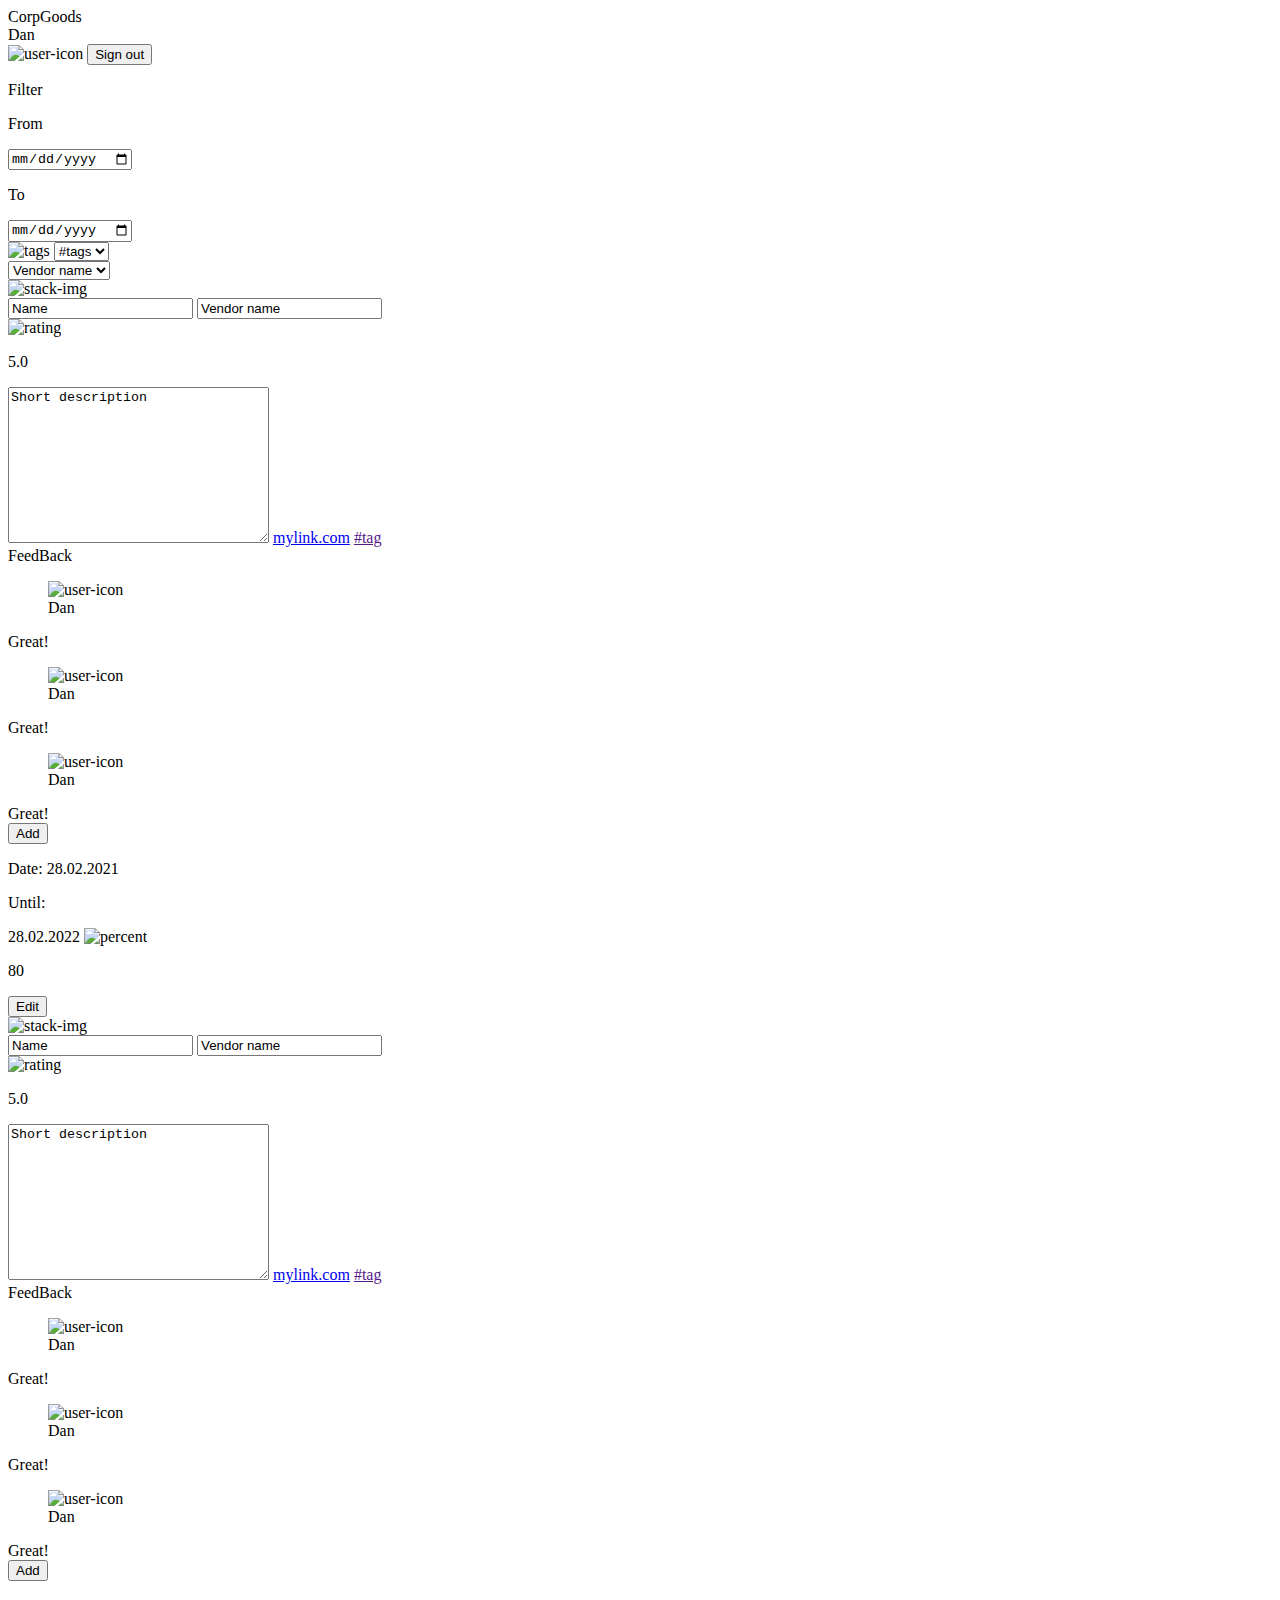
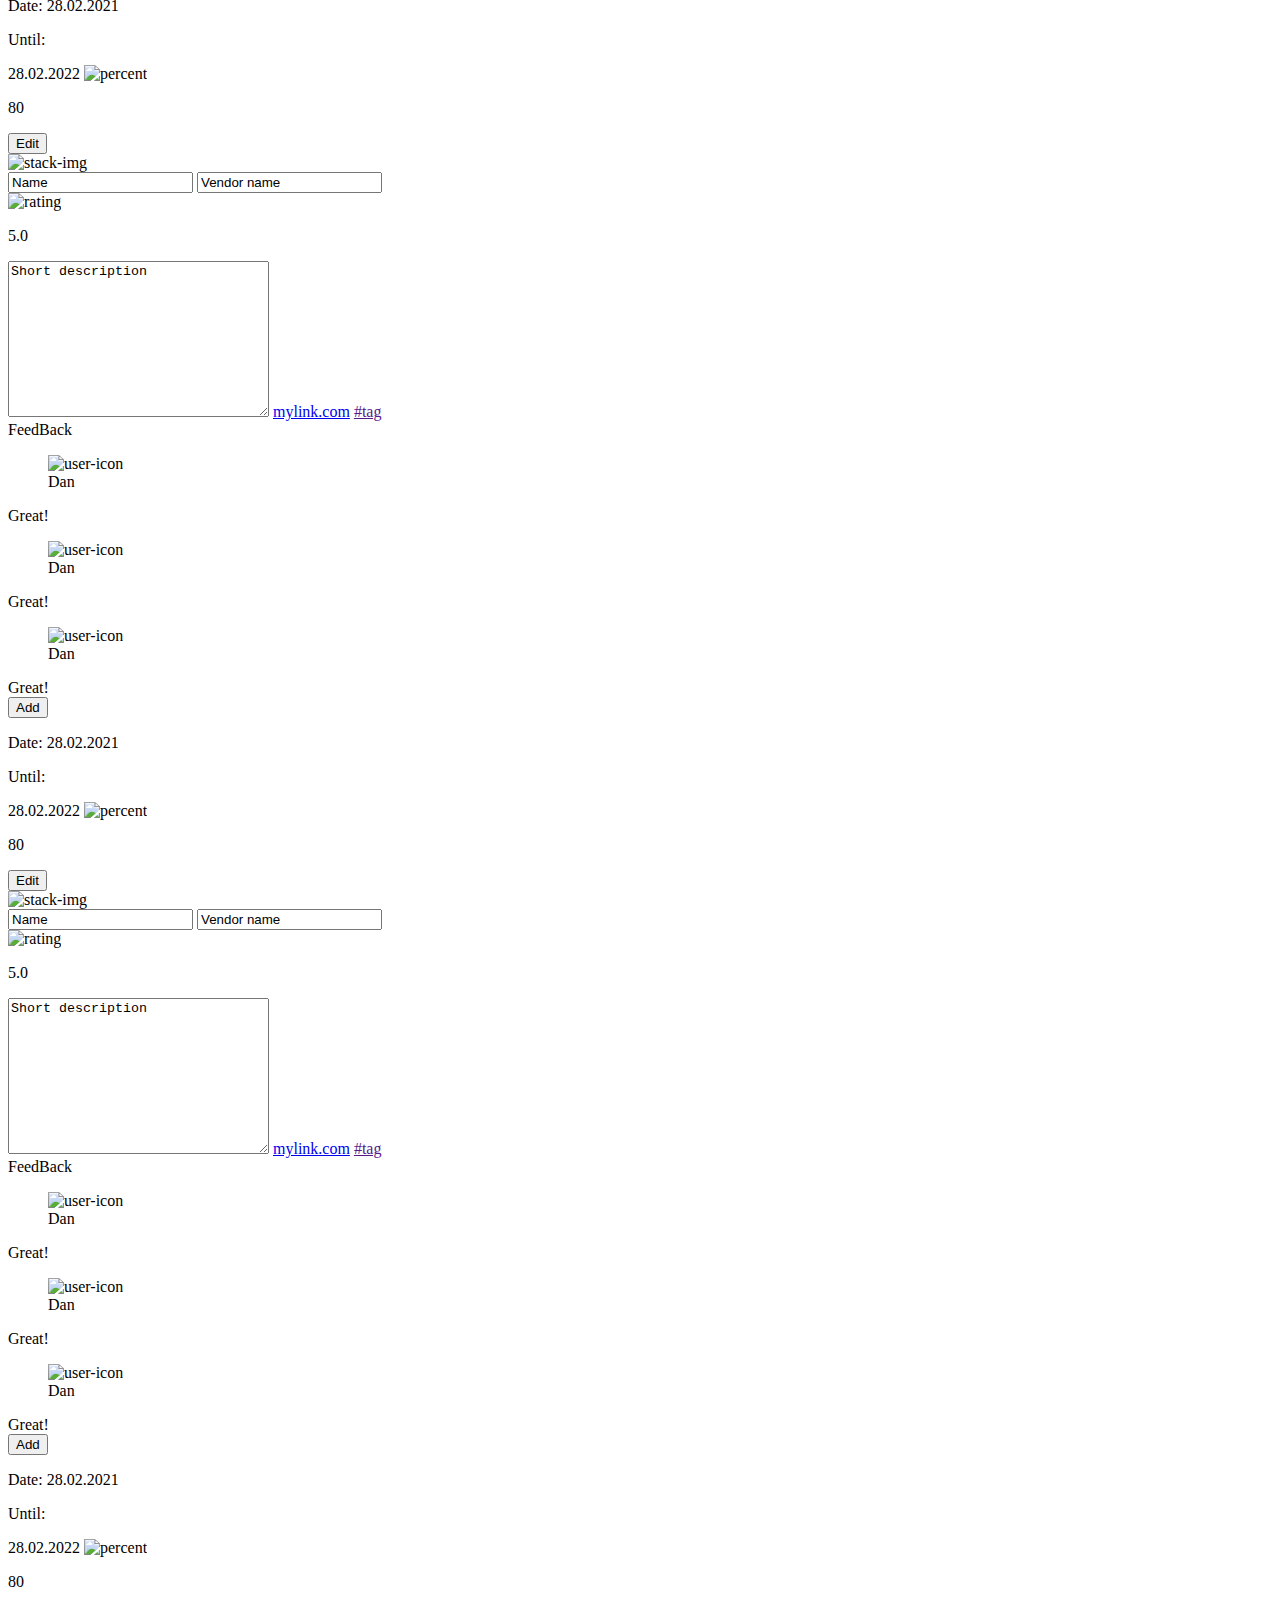
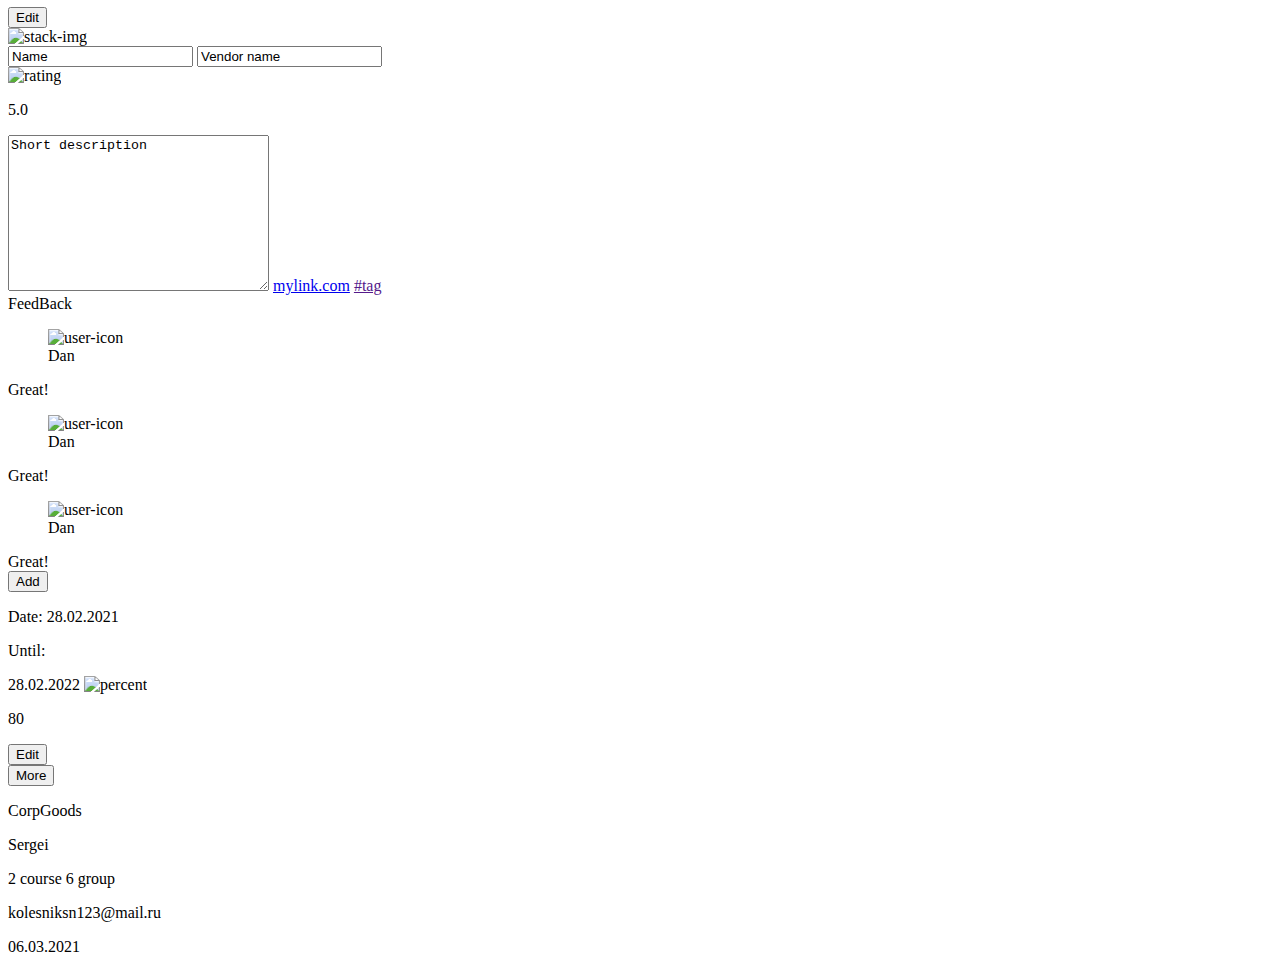
==== corpGoodsApp/src/main/webapp/index.html @ 2965ea2b "change index.jsp to index.html" ====
<!DOCTYPE html>
<html>
<head>
	<title></title>
	<link rel="stylesheet" href="./resources/css/styles.css">
	<script src="./resources/js/script.js"></script>
</head>
<body>
	<header>
		<div class = "site-name"><span>Corp</span>Goods</div>
		<div class="user-name">Dan</div>
		<img src="./resources/svges/userIcon.svg" alt="user-icon" class = "user-icon">
		<button class = "sign-button" type="button">Sign out</button>
	</header>
	<main>
		<div class = "filter">
			<p class="filter-name">Filter</p>
			<div class="filter-date">
				<div class="from-container">
					<p>From</p>
					<input type="date">
				</div>
				<div class = "to-container">
					<p>To</p>
					<input type="date">
				</div>
			</div>
			<div class="filter-tags">
				<img src="./resources/svges/tags.svg" alt="tags">
				<select name="tags">
					<option selected value="#tags"><a href="">#tags</a></option>
				</select>
			</div>
			<div class = "filter-vendor">
				<select name="vendors">
					<option selected value="vendor-name">Vendor name</option>
				</select>
			</div>
		</div>
		<section class = "tape">
			<div class="ad-class">
				<div class = "ad">
					<img src="./resources/svges/stackImg.svg" alt="stack-img" class="stack-img">
					<div class="description">
						<input type="text" clsass="name" value="Name" readonly>
						<input type="text" class="vendor-name" value = "Vendor name" readonly>
						<div class="overall-rating">
							<img src="./resources/svges/rating.svg" alt="rating">
							<p>5.0</p>
						</div>
						<textarea name="short-description" class="short-description" cols="30" rows="10" readonly>Short description</textarea>
						<a href="mylink.com">mylink.com</a>
						<a href="">#tag</a>
					</div>
					<div class = "feedback">
						<div class="header-feedback">FeedBack</div>
						<div class="main-feedback-field">
							<div class="comment">
								<figure>
									<img src="./resources/svges/userIcon.svg" alt="user-icon">
									<figcaption>Dan</figcaption>
								</figure>
								<div class = "comment-text">Great!</div>
							</div>
							<div class="comment">
								<figure>
									<img src="./resources/svges/userIcon.svg" alt="user-icon">
									<figcaption>Dan</figcaption>
								</figure>
								<div class = "comment-text">Great!</div>
							</div>
							<div class="comment">
								<figure>
									<img src="./resources/svges/userIcon.svg" alt="user-icon">
									<figcaption>Dan</figcaption>
								</figure>
								<div class = "comment-text">Great!</div>
							</div>
							<button class = "add-comment">Add</button>
						</div>
					</div>
				</div>
				<div class="ad-info">
					<p class = "date">Date: <time datetime="28.02.2021"> 28.02.2021</time></p>
					<div class="center-info">
						<p class = "until">Until: </p>
						<time datetime="28.02.2022"> 28.02.2022</time>
						<img src="./resources/svges/percent.svg" alt="percent">
						<p class="percent">80</p>
					</div>
					<button class="edit">Edit</button>
				</div>
			</div>
			<div class="ad-class">
				<div class = "ad">
					<img src="./resources/svges/stackImg.svg" alt="stack-img" class="stack-img">
					<div class="description">
						<input type="text" clsass="name" value="Name" readonly>
						<input type="text" class="vendor-name" value = "Vendor name" readonly>
						<div class="overall-rating">
							<img src="./resources/svges/rating.svg" alt="rating">
							<p>5.0</p>
						</div>
						<textarea name="short-description" class="short-description" cols="30" rows="10" readonly>Short description</textarea>
						<a href="mylink.com">mylink.com</a>
						<a href="">#tag</a>
					</div>
					<div class = "feedback">
						<div class="header-feedback">FeedBack</div>
						<div class="main-feedback-field">
							<div class="comment">
								<figure>
									<img src="./resources/svges/userIcon.svg" alt="user-icon">
									<figcaption>Dan</figcaption>
								</figure>
								<div class = "comment-text">Great!</div>
							</div>
							<div class="comment">
								<figure>
									<img src="./resources/svges/userIcon.svg" alt="user-icon">
									<figcaption>Dan</figcaption>
								</figure>
								<div class = "comment-text">Great!</div>
							</div>
							<div class="comment">
								<figure>
									<img src="./resources/svges/userIcon.svg" alt="user-icon">
									<figcaption>Dan</figcaption>
								</figure>
								<div class = "comment-text">Great!</div>
							</div>
							<button class = "add-comment">Add</button>
						</div>
					</div>
				</div>
				<div class="ad-info">
					<p class = "date">Date: <time datetime="28.02.2021"> 28.02.2021</time></p>
					<div class="center-info">
						<p class = "until">Until: </p>
						<time datetime="28.02.2022"> 28.02.2022</time>
						<img src="./resources/svges/percent.svg" alt="percent">
						<p class="percent">80</p>
					</div>
					<button class="edit">Edit</button>
				</div>
			</div>
			<div class="ad-class">
				<div class = "ad">
					<img src="./resources/svges/stackImg.svg" alt="stack-img" class="stack-img">
					<div class="description">
						<input type="text" clsass="name" value="Name" readonly>
						<input type="text" class="vendor-name" value = "Vendor name" readonly>
						<div class="overall-rating">
							<img src="./resources/svges/rating.svg" alt="rating">
							<p>5.0</p>
						</div>
						<textarea name="short-description" class="short-description" cols="30" rows="10" readonly>Short description</textarea>
						<a href="mylink.com">mylink.com</a>
						<a href="">#tag</a>
					</div>
					<div class = "feedback">
						<div class="header-feedback">FeedBack</div>
						<div class="main-feedback-field">
							<div class="comment">
								<figure>
									<img src="./resources/svges/userIcon.svg" alt="user-icon">
									<figcaption>Dan</figcaption>
								</figure>
								<div class = "comment-text">Great!</div>
							</div>
							<div class="comment">
								<figure>
									<img src="./resources/svges/userIcon.svg" alt="user-icon">
									<figcaption>Dan</figcaption>
								</figure>
								<div class = "comment-text">Great!</div>
							</div>
							<div class="comment">
								<figure>
									<img src="./resources/svges/userIcon.svg" alt="user-icon">
									<figcaption>Dan</figcaption>
								</figure>
								<div class = "comment-text">Great!</div>
							</div>
							<button class = "add-comment">Add</button>
						</div>
					</div>
				</div>
				<div class="ad-info">
					<p class = "date">Date: <time datetime="28.02.2021"> 28.02.2021</time></p>
					<div class="center-info">
						<p class = "until">Until: </p>
						<time datetime="28.02.2022"> 28.02.2022</time>
						<img src="./resources/svges/percent.svg" alt="percent">
						<p class="percent">80</p>
					</div>
					<button class="edit">Edit</button>
				</div>
			</div>
			<div class="ad-class">
				<div class = "ad">
					<img src="./resources/svges/stackImg.svg" alt="stack-img" class="stack-img">
					<div class="description">
						<input type="text" clsass="name" value="Name" readonly>
						<input type="text" class="vendor-name" value = "Vendor name" readonly>
						<div class="overall-rating">
							<img src="./resources/svges/rating.svg" alt="rating">
							<p>5.0</p>
						</div>
						<textarea name="short-description" class="short-description" cols="30" rows="10" readonly>Short description</textarea>
						<a href="mylink.com">mylink.com</a>
						<a href="">#tag</a>
					</div>
					<div class = "feedback">
						<div class="header-feedback">FeedBack</div>
						<div class="main-feedback-field">
							<div class="comment">
								<figure>
									<img src="./resources/svges/userIcon.svg" alt="user-icon">
									<figcaption>Dan</figcaption>
								</figure>
								<div class = "comment-text">Great!</div>
							</div>
							<div class="comment">
								<figure>
									<img src="./resources/svges/userIcon.svg" alt="user-icon">
									<figcaption>Dan</figcaption>
								</figure>
								<div class = "comment-text">Great!</div>
							</div>
							<div class="comment">
								<figure>
									<img src="./resources/svges/userIcon.svg" alt="user-icon">
									<figcaption>Dan</figcaption>
								</figure>
								<div class = "comment-text">Great!</div>
							</div>
							<button class = "add-comment">Add</button>
						</div>
					</div>
				</div>
				<div class="ad-info">
					<p class = "date">Date: <time datetime="28.02.2021"> 28.02.2021</time></p>
					<div class="center-info">
						<p class = "until">Until: </p>
						<time datetime="28.02.2022"> 28.02.2022</time>
						<img src="./resources/svges/percent.svg" alt="percent">
						<p class="percent">80</p>
					</div>
					<button class="edit">Edit</button>
				</div>
			</div>
			<div class="ad-class">
				<div class = "ad">
					<img src="./resources/svges/stackImg.svg" alt="stack-img" class="stack-img">
					<div class="description">
						<input type="text" clsass="name" value="Name" readonly>
						<input type="text" class="vendor-name" value = "Vendor name" readonly>
						<div class="overall-rating">
							<img src="./resources/svges/rating.svg" alt="rating">
							<p>5.0</p>
						</div>
						<textarea name="short-description" class="short-description" cols="30" rows="10" readonly>Short description</textarea>
						<a href="mylink.com">mylink.com</a>
						<a href="">#tag</a>
					</div>
					<div class = "feedback">
						<div class="header-feedback">FeedBack</div>
						<div class="main-feedback-field">
							<div class="comment">
								<figure>
									<img src="./resources/svges/userIcon.svg" alt="user-icon">
									<figcaption>Dan</figcaption>
								</figure>
								<div class = "comment-text">Great!</div>
							</div>
							<div class="comment">
								<figure>
									<img src="./resources/svges/userIcon.svg" alt="user-icon">
									<figcaption>Dan</figcaption>
								</figure>
								<div class = "comment-text">Great!</div>
							</div>
							<div class="comment">
								<figure>
									<img src="./resources/svges/userIcon.svg" alt="user-icon">
									<figcaption>Dan</figcaption>
								</figure>
								<div class = "comment-text">Great!</div>
							</div>
							<button class = "add-comment">Add</button>
						</div>
					</div>
				</div>
				<div class="ad-info">
					<p class = "date">Date: <time datetime="28.02.2021"> 28.02.2021</time></p>
					<div class="center-info">
						<p class = "until">Until: </p>
						<time datetime="28.02.2022"> 28.02.2022</time>
						<img src="./resources/svges/percent.svg" alt="percent">
						<p class="percent">80</p>
					</div>
					<button class="edit">Edit</button>
				</div>
			</div>
			<button class = "more-button">More</button>
		</section>
	</main>
	<footer>
		<p>CorpGoods</p>
		<p>Sergei</p>
		<p>2 course  6 group</p>
		<p>kolesniksn123@mail.ru</p>
		<p><time datetime="06.03.2021"> 06.03.2021</time></p>
	</footer>
</body>
</html>
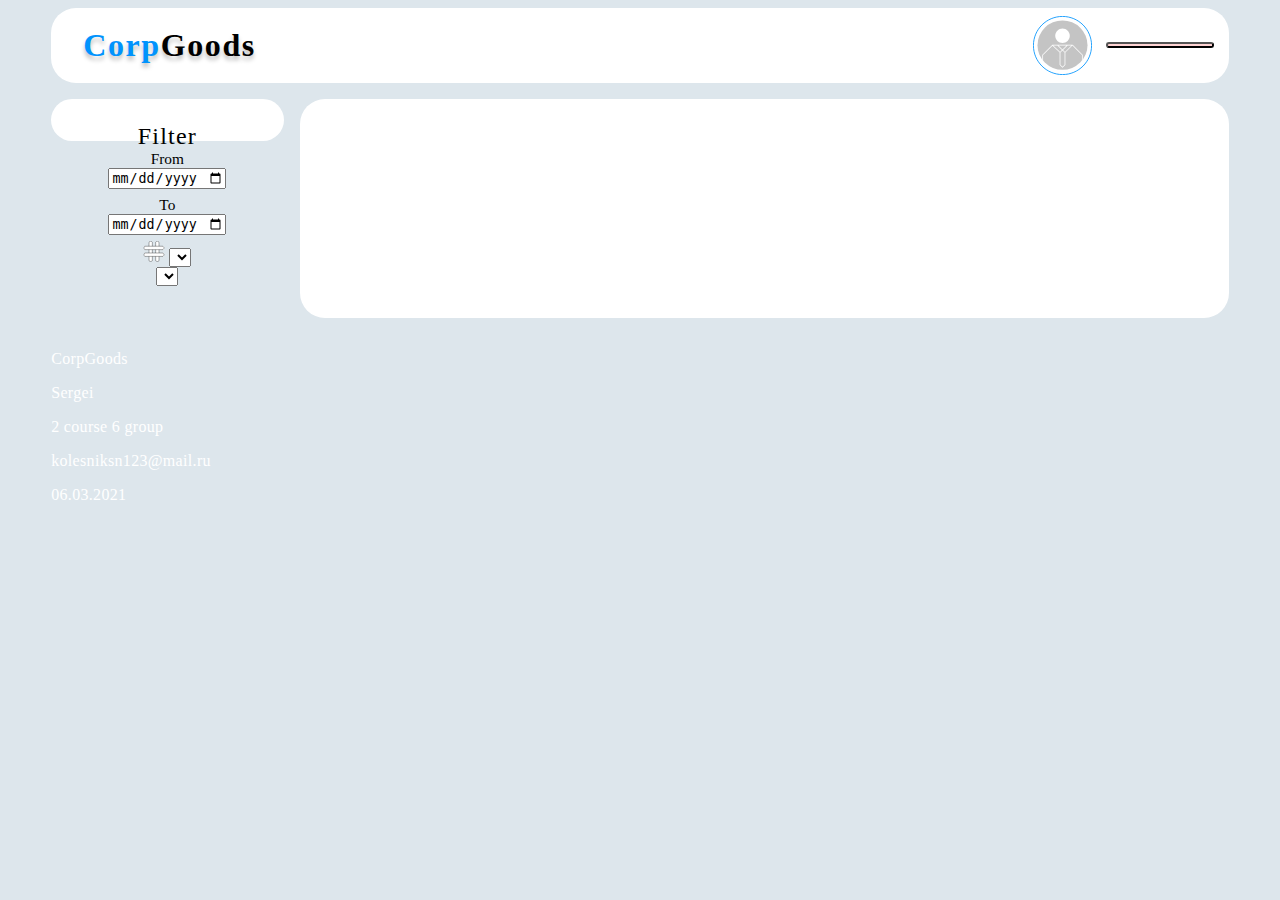
==== commit 164e9cd7: "del all ads from html and create template" ====
--- a/corpGoodsApp/src/main/webapp/index.html
+++ b/corpGoodsApp/src/main/webapp/index.html
@@ -3,14 +3,14 @@
 <head>
 	<title></title>
 	<link rel="stylesheet" href="./resources/css/styles.css">
-	<script src="./resources/js/script.js"></script>
+	<script charset="utf-8" src="./resources/js/script.js" defer></script>
 </head>
 <body>
 	<header>
 		<div class = "site-name"><span>Corp</span>Goods</div>
-		<div class="user-name">Dan</div>
+		<div class="user-name"></div>
 		<img src="./resources/svges/userIcon.svg" alt="user-icon" class = "user-icon">
-		<button class = "sign-button" type="button">Sign out</button>
+		<button class = "sign-button" type="button"></button>
 	</header>
 	<main>
 		<div class = "filter">
@@ -27,283 +27,60 @@
 			</div>
 			<div class="filter-tags">
 				<img src="./resources/svges/tags.svg" alt="tags">
-				<select name="tags">
-					<option selected value="#tags"><a href="">#tags</a></option>
+				<select name="tags" class="select-filter-tags">
 				</select>
 			</div>
 			<div class = "filter-vendor">
-				<select name="vendors">
-					<option selected value="vendor-name">Vendor name</option>
+				<select name="vendors" class="select-filter-vendor">
 				</select>
 			</div>
 		</div>
 		<section class = "tape">
+			<template class = "ad-template">
 			<div class="ad-class">
 				<div class = "ad">
-					<img src="./resources/svges/stackImg.svg" alt="stack-img" class="stack-img">
+					<img src="" alt="ad-img" class="ad-img">
 					<div class="description">
-						<input type="text" clsass="name" value="Name" readonly>
-						<input type="text" class="vendor-name" value = "Vendor name" readonly>
+						<input type="text" class="name"  readonly>
+						<input type="text" class="vendor-name" readonly>
 						<div class="overall-rating">
 							<img src="./resources/svges/rating.svg" alt="rating">
-							<p>5.0</p>
+							<p class = "rating-number"></p>
 						</div>
-						<textarea name="short-description" class="short-description" cols="30" rows="10" readonly>Short description</textarea>
-						<a href="mylink.com">mylink.com</a>
-						<a href="">#tag</a>
+						<textarea name="short-description" class="short-description" cols="30" rows="10" readonly></textarea>
+						<a class = "link" href=""></a>
+						<div class = "hashtags">
+
+						</div>
 					</div>
 					<div class = "feedback">
 						<div class="header-feedback">FeedBack</div>
 						<div class="main-feedback-field">
+							<template class="comment-template">
 							<div class="comment">
 								<figure>
 									<img src="./resources/svges/userIcon.svg" alt="user-icon">
 									<figcaption>Dan</figcaption>
 								</figure>
-								<div class = "comment-text">Great!</div>
+								<div class = "comment-text"></div>
 							</div>
-							<div class="comment">
-								<figure>
-									<img src="./resources/svges/userIcon.svg" alt="user-icon">
-									<figcaption>Dan</figcaption>
-								</figure>
-								<div class = "comment-text">Great!</div>
-							</div>
-							<div class="comment">
-								<figure>
-									<img src="./resources/svges/userIcon.svg" alt="user-icon">
-									<figcaption>Dan</figcaption>
-								</figure>
-								<div class = "comment-text">Great!</div>
-							</div>
-							<button class = "add-comment">Add</button>
+							</template>
 						</div>
+						<button class = "add-comment">Add</button>
 					</div>
 				</div>
 				<div class="ad-info">
-					<p class = "date">Date: <time datetime="28.02.2021"> 28.02.2021</time></p>
+					<p class = "date">Date: <time class="time" datetime=""></time></p>
 					<div class="center-info">
-						<p class = "until">Until: </p>
-						<time datetime="28.02.2022"> 28.02.2022</time>
+						<p class = "until"></p>
+						<time datetime=""></time>
 						<img src="./resources/svges/percent.svg" alt="percent">
-						<p class="percent">80</p>
+						<p class="percent"></p>
 					</div>
 					<button class="edit">Edit</button>
 				</div>
 			</div>
-			<div class="ad-class">
-				<div class = "ad">
-					<img src="./resources/svges/stackImg.svg" alt="stack-img" class="stack-img">
-					<div class="description">
-						<input type="text" clsass="name" value="Name" readonly>
-						<input type="text" class="vendor-name" value = "Vendor name" readonly>
-						<div class="overall-rating">
-							<img src="./resources/svges/rating.svg" alt="rating">
-							<p>5.0</p>
-						</div>
-						<textarea name="short-description" class="short-description" cols="30" rows="10" readonly>Short description</textarea>
-						<a href="mylink.com">mylink.com</a>
-						<a href="">#tag</a>
-					</div>
-					<div class = "feedback">
-						<div class="header-feedback">FeedBack</div>
-						<div class="main-feedback-field">
-							<div class="comment">
-								<figure>
-									<img src="./resources/svges/userIcon.svg" alt="user-icon">
-									<figcaption>Dan</figcaption>
-								</figure>
-								<div class = "comment-text">Great!</div>
-							</div>
-							<div class="comment">
-								<figure>
-									<img src="./resources/svges/userIcon.svg" alt="user-icon">
-									<figcaption>Dan</figcaption>
-								</figure>
-								<div class = "comment-text">Great!</div>
-							</div>
-							<div class="comment">
-								<figure>
-									<img src="./resources/svges/userIcon.svg" alt="user-icon">
-									<figcaption>Dan</figcaption>
-								</figure>
-								<div class = "comment-text">Great!</div>
-							</div>
-							<button class = "add-comment">Add</button>
-						</div>
-					</div>
-				</div>
-				<div class="ad-info">
-					<p class = "date">Date: <time datetime="28.02.2021"> 28.02.2021</time></p>
-					<div class="center-info">
-						<p class = "until">Until: </p>
-						<time datetime="28.02.2022"> 28.02.2022</time>
-						<img src="./resources/svges/percent.svg" alt="percent">
-						<p class="percent">80</p>
-					</div>
-					<button class="edit">Edit</button>
-				</div>
-			</div>
-			<div class="ad-class">
-				<div class = "ad">
-					<img src="./resources/svges/stackImg.svg" alt="stack-img" class="stack-img">
-					<div class="description">
-						<input type="text" clsass="name" value="Name" readonly>
-						<input type="text" class="vendor-name" value = "Vendor name" readonly>
-						<div class="overall-rating">
-							<img src="./resources/svges/rating.svg" alt="rating">
-							<p>5.0</p>
-						</div>
-						<textarea name="short-description" class="short-description" cols="30" rows="10" readonly>Short description</textarea>
-						<a href="mylink.com">mylink.com</a>
-						<a href="">#tag</a>
-					</div>
-					<div class = "feedback">
-						<div class="header-feedback">FeedBack</div>
-						<div class="main-feedback-field">
-							<div class="comment">
-								<figure>
-									<img src="./resources/svges/userIcon.svg" alt="user-icon">
-									<figcaption>Dan</figcaption>
-								</figure>
-								<div class = "comment-text">Great!</div>
-							</div>
-							<div class="comment">
-								<figure>
-									<img src="./resources/svges/userIcon.svg" alt="user-icon">
-									<figcaption>Dan</figcaption>
-								</figure>
-								<div class = "comment-text">Great!</div>
-							</div>
-							<div class="comment">
-								<figure>
-									<img src="./resources/svges/userIcon.svg" alt="user-icon">
-									<figcaption>Dan</figcaption>
-								</figure>
-								<div class = "comment-text">Great!</div>
-							</div>
-							<button class = "add-comment">Add</button>
-						</div>
-					</div>
-				</div>
-				<div class="ad-info">
-					<p class = "date">Date: <time datetime="28.02.2021"> 28.02.2021</time></p>
-					<div class="center-info">
-						<p class = "until">Until: </p>
-						<time datetime="28.02.2022"> 28.02.2022</time>
-						<img src="./resources/svges/percent.svg" alt="percent">
-						<p class="percent">80</p>
-					</div>
-					<button class="edit">Edit</button>
-				</div>
-			</div>
-			<div class="ad-class">
-				<div class = "ad">
-					<img src="./resources/svges/stackImg.svg" alt="stack-img" class="stack-img">
-					<div class="description">
-						<input type="text" clsass="name" value="Name" readonly>
-						<input type="text" class="vendor-name" value = "Vendor name" readonly>
-						<div class="overall-rating">
-							<img src="./resources/svges/rating.svg" alt="rating">
-							<p>5.0</p>
-						</div>
-						<textarea name="short-description" class="short-description" cols="30" rows="10" readonly>Short description</textarea>
-						<a href="mylink.com">mylink.com</a>
-						<a href="">#tag</a>
-					</div>
-					<div class = "feedback">
-						<div class="header-feedback">FeedBack</div>
-						<div class="main-feedback-field">
-							<div class="comment">
-								<figure>
-									<img src="./resources/svges/userIcon.svg" alt="user-icon">
-									<figcaption>Dan</figcaption>
-								</figure>
-								<div class = "comment-text">Great!</div>
-							</div>
-							<div class="comment">
-								<figure>
-									<img src="./resources/svges/userIcon.svg" alt="user-icon">
-									<figcaption>Dan</figcaption>
-								</figure>
-								<div class = "comment-text">Great!</div>
-							</div>
-							<div class="comment">
-								<figure>
-									<img src="./resources/svges/userIcon.svg" alt="user-icon">
-									<figcaption>Dan</figcaption>
-								</figure>
-								<div class = "comment-text">Great!</div>
-							</div>
-							<button class = "add-comment">Add</button>
-						</div>
-					</div>
-				</div>
-				<div class="ad-info">
-					<p class = "date">Date: <time datetime="28.02.2021"> 28.02.2021</time></p>
-					<div class="center-info">
-						<p class = "until">Until: </p>
-						<time datetime="28.02.2022"> 28.02.2022</time>
-						<img src="./resources/svges/percent.svg" alt="percent">
-						<p class="percent">80</p>
-					</div>
-					<button class="edit">Edit</button>
-				</div>
-			</div>
-			<div class="ad-class">
-				<div class = "ad">
-					<img src="./resources/svges/stackImg.svg" alt="stack-img" class="stack-img">
-					<div class="description">
-						<input type="text" clsass="name" value="Name" readonly>
-						<input type="text" class="vendor-name" value = "Vendor name" readonly>
-						<div class="overall-rating">
-							<img src="./resources/svges/rating.svg" alt="rating">
-							<p>5.0</p>
-						</div>
-						<textarea name="short-description" class="short-description" cols="30" rows="10" readonly>Short description</textarea>
-						<a href="mylink.com">mylink.com</a>
-						<a href="">#tag</a>
-					</div>
-					<div class = "feedback">
-						<div class="header-feedback">FeedBack</div>
-						<div class="main-feedback-field">
-							<div class="comment">
-								<figure>
-									<img src="./resources/svges/userIcon.svg" alt="user-icon">
-									<figcaption>Dan</figcaption>
-								</figure>
-								<div class = "comment-text">Great!</div>
-							</div>
-							<div class="comment">
-								<figure>
-									<img src="./resources/svges/userIcon.svg" alt="user-icon">
-									<figcaption>Dan</figcaption>
-								</figure>
-								<div class = "comment-text">Great!</div>
-							</div>
-							<div class="comment">
-								<figure>
-									<img src="./resources/svges/userIcon.svg" alt="user-icon">
-									<figcaption>Dan</figcaption>
-								</figure>
-								<div class = "comment-text">Great!</div>
-							</div>
-							<button class = "add-comment">Add</button>
-						</div>
-					</div>
-				</div>
-				<div class="ad-info">
-					<p class = "date">Date: <time datetime="28.02.2021"> 28.02.2021</time></p>
-					<div class="center-info">
-						<p class = "until">Until: </p>
-						<time datetime="28.02.2022"> 28.02.2022</time>
-						<img src="./resources/svges/percent.svg" alt="percent">
-						<p class="percent">80</p>
-					</div>
-					<button class="edit">Edit</button>
-				</div>
-			</div>
-			<button class = "more-button">More</button>
+		</template>
 		</section>
 	</main>
 	<footer>
--- a/corpGoodsApp/src/main/webapp/resources/css/styles.css
+++ b/corpGoodsApp/src/main/webapp/resources/css/styles.css
@@ -0,0 +1,350 @@
+/*
+Width 
+1440px
+Height 
+1024px
+*/
+
+@media screen and (max-width: 950px) {
+    main {
+        display: grid; 
+        row-gap: 1em;
+        border-radius: 25px;
+        box-sizing: border-box;
+        grid-template-rows: auto auto auto;
+    }
+    .ad {   
+        display: flex;
+        flex-direction: column;
+        flex-wrap: nowrap;
+        margin: 1em;
+        margin-bottom: 0;
+        align-items: center;
+        justify-content: space-around;
+        background: #FFFAE0; 
+        border-radius: 5px;
+    }
+    .filter {   
+        height: 100%;
+        display: inline-flex;
+        flex-direction: column;
+        align-items: center;
+        justify-content: space-between;
+        background-color: #ffffff;
+        border-radius: 25px;
+    }
+    .feedback {
+        margin-bottom: 1em;
+    }
+    .description {
+        margin-bottom: 1em;
+    }
+}
+body {
+    background: #DDE6EC; 
+    display: grid;
+    row-gap: 1em;
+    margin-left: 4%;
+    margin-right: 4%;
+    grid-template-rows: auto auto auto;
+    font-family: Yu Gothic;
+}
+header {
+    width: 100%;
+    display: flex;
+    flex-direction: row;
+    justify-content: flex-start;
+    align-items: center;
+    background-color: #ffffff;
+    border-radius: 25px;
+}
+.user-name {
+    width: fit-content;
+}
+header span {
+    font-style: normal;
+    font-weight: bold;
+    letter-spacing: 0.05em;
+    color: #0093FD;
+    text-shadow: 0px 4.01514px 4.01514px rgba(0, 0, 0, 0.25);
+}
+header .sign-button {
+    font-family: Yu Gothic;
+    font-weight: bold;
+    font-size: 0.9em;
+    letter-spacing: 0.265em;
+    width: 7.5em;
+    margin-right: 1em;
+    margin-left: 1em;
+    background: #FFD3D3;
+    border-radius: 8px;
+}
+.user-icon {
+    width: 5%;
+    margin-top: 0.5em;
+    margin-bottom: 0.5em;
+    margin-left: 1em;
+}
+
+header .site-name {
+    margin-left: 1em;
+    
+    flex: 1;
+    font-style: normal;
+    font-weight: bold;
+    font-size: 2em;
+    letter-spacing: 0.05em;
+    text-shadow: 0px 4.01514px 4.01514px rgba(0, 0, 0, 0.25);
+}
+@media screen and (min-width: 950px) {
+    main {
+        display: grid;
+        grid-template-columns: 1fr 4fr; 
+        column-gap: 1em;
+        border-radius: 25px;
+        box-sizing: border-box;
+    }
+        .ad {   
+        display: flex;
+        flex-direction: row;
+        flex-wrap: wrap;
+        margin: 1em;
+        margin-bottom: 0;
+        align-items: center;
+        justify-content: space-around;
+        background: #FFFAE0; 
+        border-radius: 5px;
+    }
+        .filter {   
+        height: 19%;
+        display: inline-flex;
+        flex-direction: column;
+        align-items: center;
+        justify-content: space-between;
+        background-color: #ffffff;
+        border-radius: 25px;
+    }
+}
+.tape {
+    display: flex;
+    flex-direction: column;
+    align-items: center;
+    flex-wrap: wrap;
+    border-radius: 25px;
+}
+.ad-info {
+    display: flex;
+    flex-direction: row;
+    justify-content: space-between;
+    margin-left: 1em;
+    margin-right: 1em;
+    margin-top: 0.3em;
+    border: 3px solid #FFFAE0;
+}
+.ad-class {
+    width: 100%;
+}
+.until {
+    justify-self: center;
+}
+.edit {
+    text-align: center;
+    margin-right: 1em;
+    background: #BECCFF;
+    width: 5em;
+    border-radius: 44.2424px;
+    margin-top: 1em;
+    margin-bottom: 1em;
+    font-family: Yu Gothic;
+    font-style: normal;
+    font-weight: bold;
+    font-size: 0.8em;
+    color: #FFFFFF;
+}
+.center-info {
+    width: 11em;
+    display: flex;
+    flex-direction: row;
+    flex-wrap: nowrap;
+    align-items: center;
+    justify-content: space-between;
+}
+
+.description {
+    margin-top: 1em;
+    margin-right: 1em;
+    width: 25%;
+    height: 100%;
+    display: flex;
+    flex-direction: column;
+    align-items: center;
+    
+}
+.description input {
+    margin-bottom: 1em;
+    width: 100%;
+    font-family: Yu Gothic;
+    text-align: center;
+    border: 1px solid #000000;
+    box-sizing: border-box;
+    border-radius: 10px;
+}
+.description textarea {
+    margin-top: 1em;
+    margin-bottom: 1em;
+    width: 100%;
+    font-family: Yu Gothic;
+    text-align: center;
+    resize: none;
+    border: 1px solid #000000;
+    border-radius: 10px;
+}
+.feedback {
+    width: 40%;
+    margin-right: 1em;
+    display: flex;
+    flex-direction: column;
+}
+
+.filter-date {
+    align-self: center;
+    display: flex;
+    flex-direction: column;
+    font-size: 0.8em;
+}   
+.filter-name {
+    margin: 0;
+    margin-top: 1em;
+    text-align: center;
+    font-family: Yu Gothic;
+    font-style: normal;
+    font-weight: 300;
+    font-size: 1.5em;
+    letter-spacing: 0.05em;
+}
+.filter-date p {
+    font-size: 1.2em;
+    margin: 0;
+}
+.from-container  {
+    display: inline-flex;
+    flex-direction: column;
+    align-items: center;
+    justify-content: space-between;
+    margin-bottom: 0.5em;
+}
+.to-container  {
+    display: inline-flex;
+    flex-direction: column;
+    align-items: center;
+    justify-content: space-between;
+    margin-bottom: 0.5em;
+}
+.filter input {
+    align-self: center;
+    width: 90%;
+    height: fit-content;
+}
+.filter-vendor {
+    margin-bottom: 2em;
+}
+.filter span {
+    font-size: 1em;
+}
+.tape {
+    background-color: #ffffff;
+}
+.overall-rating {
+    display: flex;
+    flex-direction: row;
+    width: fit-content;
+}
+.overall-rating p {
+    margin: 0;
+    margin-left: 0.2em;
+}
+
+.stack-img {
+    width: 25%;
+    margin: 1em;
+    left:0;
+    right: 0;
+}
+.header-feedback {
+    font-weight: 300;
+    text-align: center;
+    margin-bottom: 0.4em;
+    font-size: 1.4em;
+    background-color: #ffffff;
+    border-top-left-radius: 20px;
+    border-top-right-radius: 20px;
+}
+.main-feedback-field {
+    display: flex;
+    flex-direction: column;
+    align-items: center;
+    flex-wrap: wrap;
+    background-color: #ffffff;
+    border-bottom-left-radius: 20px;
+    border-bottom-right-radius: 20px;
+}
+.comment {
+    width: 95%;
+    margin: 0.5em;
+    display: flex;
+    flex-direction: row;
+    align-items:center;
+    justify-content: flex-start;
+}
+.comment-text {
+    background: #FFFFFF;
+    border: 0.964286px solid #BCCFFF;
+    border-radius: 7.71429px;
+}
+figure img {
+    width: 100%;
+}
+figure {
+    flex-basis: content;
+    width: 14%;
+    margin: 0;
+    margin-right: 1em;
+    padding: 0;
+}
+figcaption {
+    text-align: center;
+    font-size: x-small;
+}
+.add-comment {
+    background: #BECCFF;
+    width: 5em;
+    border-radius: 44.2424px;
+    margin-top: 1em;
+    margin-bottom: 1em;
+    font-family: Yu Gothic;
+    font-style: normal;
+    font-weight: bold;
+    font-size: 0.8em;
+    color: #FFFFFF;
+}
+.comment-text {
+    width: 100%;
+    margin: auto;
+    padding: 0.4em;
+}
+button {
+    width: fit-content;
+}
+.close-button {
+    background: transparent;
+    align-self: flex-start;
+    border: 0;
+}
+footer p {
+    font-family: Yu Gothic;
+    font-style: normal;
+    font-weight: 500;
+    font-size: 1em;
+    letter-spacing: 0.02em;
+    color: #FFFFFF;
+}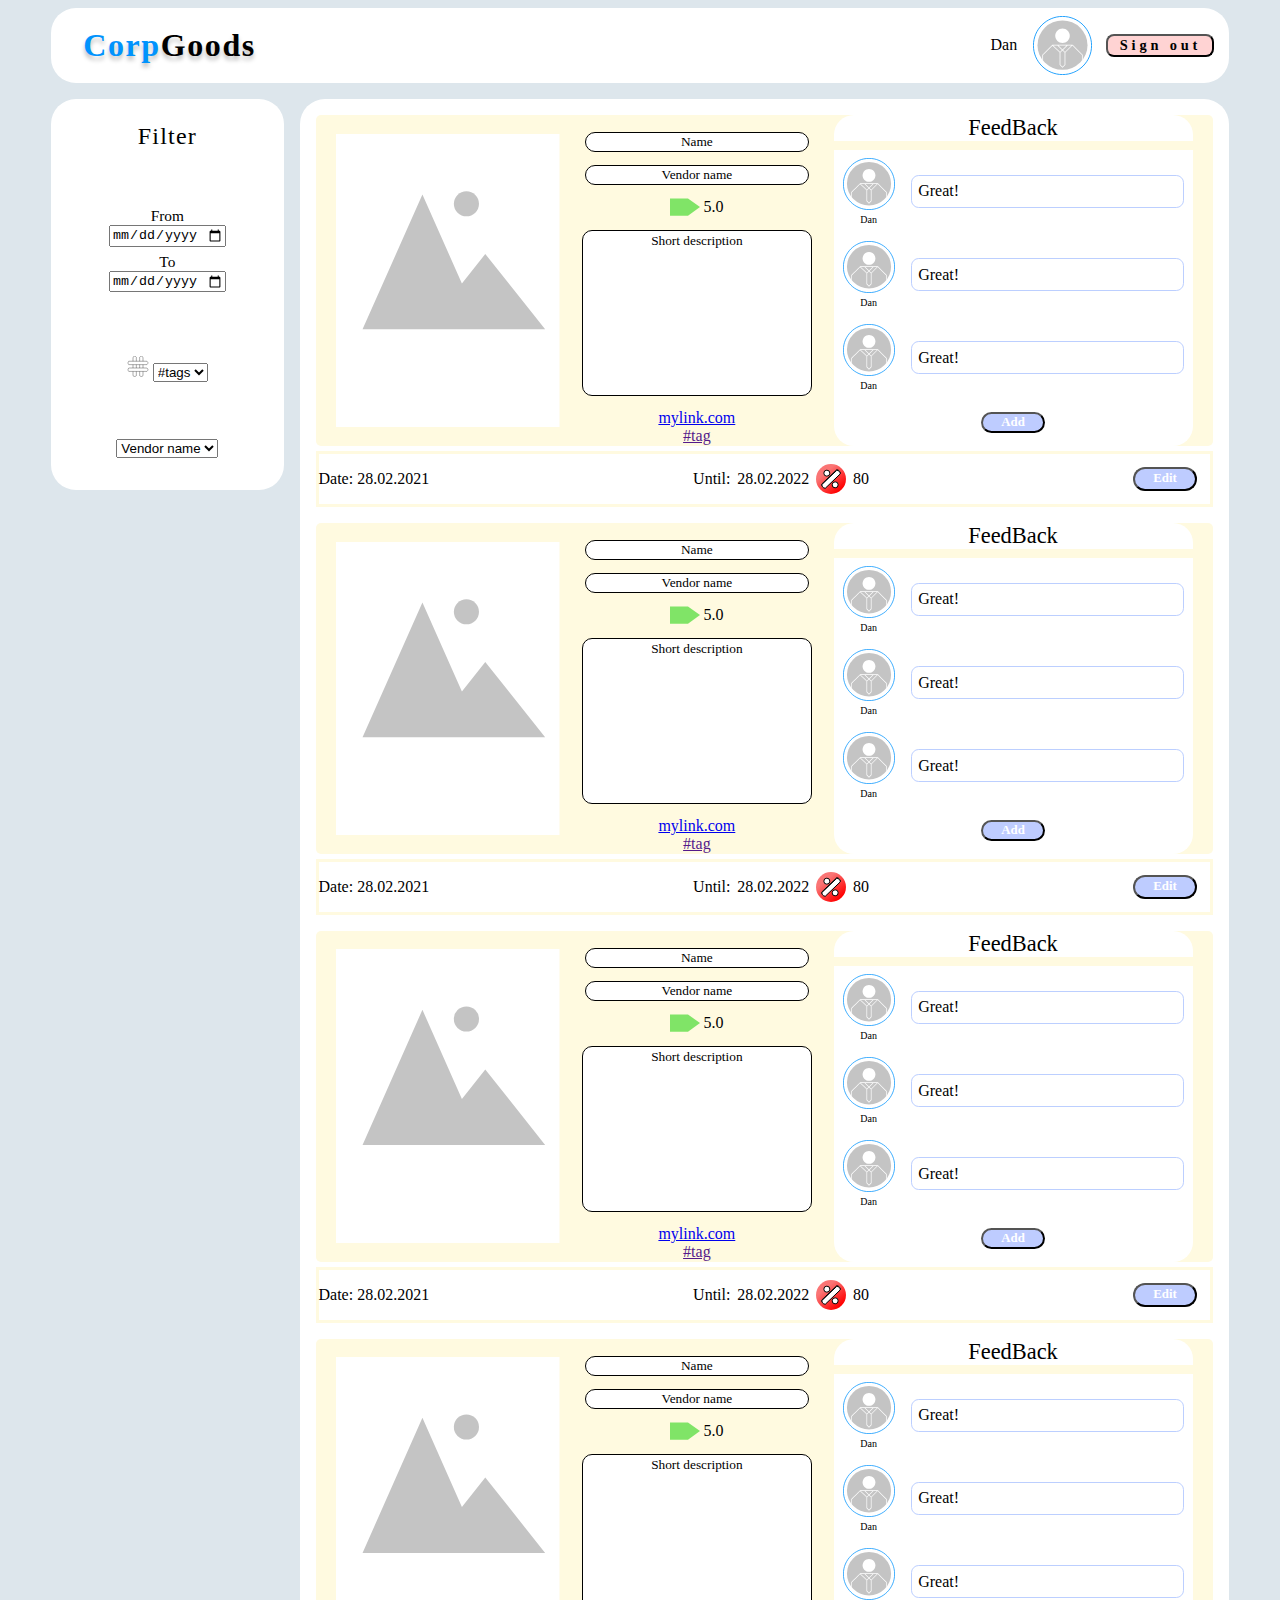
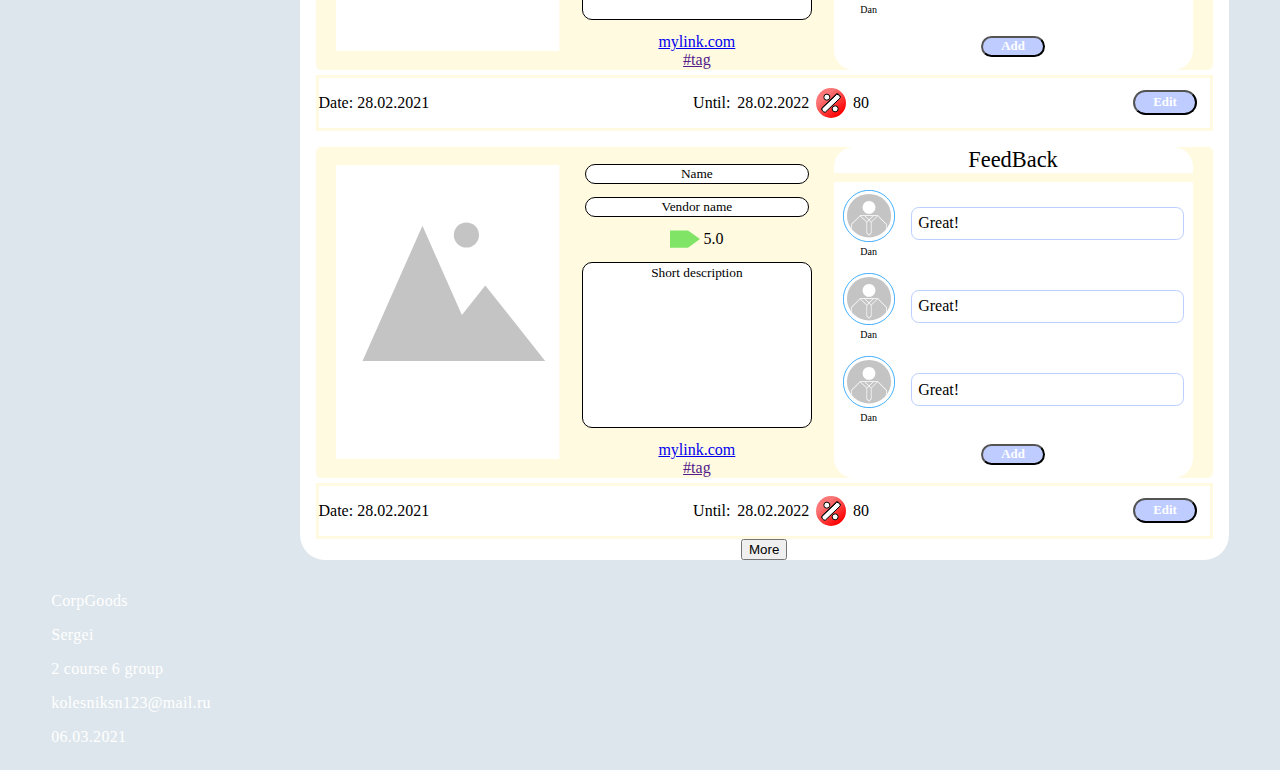
==== commit 1a01a15f: "Merge 4d73528495c30e3b92d7f7373e87a8ba6a47b6ce into 0208ed2616fbf714293954cee435e059f7eaeee0" ====
--- a/corpGoodsApp/src/main/webapp/index.html
+++ b/corpGoodsApp/src/main/webapp/index.html
@@ -3,14 +3,14 @@
 <head>
 	<title></title>
 	<link rel="stylesheet" href="./resources/css/styles.css">
-	<script charset="utf-8" src="./resources/js/script.js" defer></script>
+	<script src="./resources/js/script.js"></script>
 </head>
 <body>
 	<header>
 		<div class = "site-name"><span>Corp</span>Goods</div>
-		<div class="user-name"></div>
+		<div class="user-name">Dan</div>
 		<img src="./resources/svges/userIcon.svg" alt="user-icon" class = "user-icon">
-		<button class = "sign-button" type="button"></button>
+		<button class = "sign-button" type="button">Sign out</button>
 	</header>
 	<main>
 		<div class = "filter">
@@ -27,60 +27,283 @@
 			</div>
 			<div class="filter-tags">
 				<img src="./resources/svges/tags.svg" alt="tags">
-				<select name="tags" class="select-filter-tags">
+				<select name="tags">
+					<option selected value="#tags"><a href="">#tags</a></option>
 				</select>
 			</div>
 			<div class = "filter-vendor">
-				<select name="vendors" class="select-filter-vendor">
+				<select name="vendors">
+					<option selected value="vendor-name">Vendor name</option>
 				</select>
 			</div>
 		</div>
 		<section class = "tape">
-			<template class = "ad-template">
-			<div class="ad-class">
-				<div class = "ad">
-					<img src="" alt="ad-img" class="ad-img">
-					<div class="description">
-						<input type="text" class="name"  readonly>
-						<input type="text" class="vendor-name" readonly>
-						<div class="overall-rating">
-							<img src="./resources/svges/rating.svg" alt="rating">
-							<p class = "rating-number"></p>
-						</div>
-						<textarea name="short-description" class="short-description" cols="30" rows="10" readonly></textarea>
-						<a class = "link" href=""></a>
-						<div class = "hashtags">
-
-						</div>
-					</div>
-					<div class = "feedback">
-						<div class="header-feedback">FeedBack</div>
-						<div class="main-feedback-field">
-							<template class="comment-template">
-							<div class="comment">
-								<figure>
-									<img src="./resources/svges/userIcon.svg" alt="user-icon">
-									<figcaption>Dan</figcaption>
-								</figure>
-								<div class = "comment-text"></div>
-							</div>
-							</template>
-						</div>
-						<button class = "add-comment">Add</button>
-					</div>
-				</div>
-				<div class="ad-info">
-					<p class = "date">Date: <time class="time" datetime=""></time></p>
-					<div class="center-info">
-						<p class = "until"></p>
-						<time datetime=""></time>
-						<img src="./resources/svges/percent.svg" alt="percent">
-						<p class="percent"></p>
-					</div>
-					<button class="edit">Edit</button>
-				</div>
-			</div>
-		</template>
+			<div class="ad-class">
+				<div class = "ad">
+					<img src="./resources/svges/stackImg.svg" alt="stack-img" class="stack-img">
+					<div class="description">
+						<input type="text" clsass="name" value="Name" readonly>
+						<input type="text" class="vendor-name" value = "Vendor name" readonly>
+						<div class="overall-rating">
+							<img src="./resources/svges/rating.svg" alt="rating">
+							<p>5.0</p>
+						</div>
+						<textarea name="short-description" class="short-description" cols="30" rows="10" readonly>Short description</textarea>
+						<a href="mylink.com">mylink.com</a>
+						<a href="">#tag</a>
+					</div>
+					<div class = "feedback">
+						<div class="header-feedback">FeedBack</div>
+						<div class="main-feedback-field">
+							<div class="comment">
+								<figure>
+									<img src="./resources/svges/userIcon.svg" alt="user-icon">
+									<figcaption>Dan</figcaption>
+								</figure>
+								<div class = "comment-text">Great!</div>
+							</div>
+							<div class="comment">
+								<figure>
+									<img src="./resources/svges/userIcon.svg" alt="user-icon">
+									<figcaption>Dan</figcaption>
+								</figure>
+								<div class = "comment-text">Great!</div>
+							</div>
+							<div class="comment">
+								<figure>
+									<img src="./resources/svges/userIcon.svg" alt="user-icon">
+									<figcaption>Dan</figcaption>
+								</figure>
+								<div class = "comment-text">Great!</div>
+							</div>
+							<button class = "add-comment">Add</button>
+						</div>
+					</div>
+				</div>
+				<div class="ad-info">
+					<p class = "date">Date: <time datetime="28.02.2021"> 28.02.2021</time></p>
+					<div class="center-info">
+						<p class = "until">Until: </p>
+						<time datetime="28.02.2022"> 28.02.2022</time>
+						<img src="./resources/svges/percent.svg" alt="percent">
+						<p class="percent">80</p>
+					</div>
+					<button class="edit">Edit</button>
+				</div>
+			</div>
+			<div class="ad-class">
+				<div class = "ad">
+					<img src="./resources/svges/stackImg.svg" alt="stack-img" class="stack-img">
+					<div class="description">
+						<input type="text" clsass="name" value="Name" readonly>
+						<input type="text" class="vendor-name" value = "Vendor name" readonly>
+						<div class="overall-rating">
+							<img src="./resources/svges/rating.svg" alt="rating">
+							<p>5.0</p>
+						</div>
+						<textarea name="short-description" class="short-description" cols="30" rows="10" readonly>Short description</textarea>
+						<a href="mylink.com">mylink.com</a>
+						<a href="">#tag</a>
+					</div>
+					<div class = "feedback">
+						<div class="header-feedback">FeedBack</div>
+						<div class="main-feedback-field">
+							<div class="comment">
+								<figure>
+									<img src="./resources/svges/userIcon.svg" alt="user-icon">
+									<figcaption>Dan</figcaption>
+								</figure>
+								<div class = "comment-text">Great!</div>
+							</div>
+							<div class="comment">
+								<figure>
+									<img src="./resources/svges/userIcon.svg" alt="user-icon">
+									<figcaption>Dan</figcaption>
+								</figure>
+								<div class = "comment-text">Great!</div>
+							</div>
+							<div class="comment">
+								<figure>
+									<img src="./resources/svges/userIcon.svg" alt="user-icon">
+									<figcaption>Dan</figcaption>
+								</figure>
+								<div class = "comment-text">Great!</div>
+							</div>
+							<button class = "add-comment">Add</button>
+						</div>
+					</div>
+				</div>
+				<div class="ad-info">
+					<p class = "date">Date: <time datetime="28.02.2021"> 28.02.2021</time></p>
+					<div class="center-info">
+						<p class = "until">Until: </p>
+						<time datetime="28.02.2022"> 28.02.2022</time>
+						<img src="./resources/svges/percent.svg" alt="percent">
+						<p class="percent">80</p>
+					</div>
+					<button class="edit">Edit</button>
+				</div>
+			</div>
+			<div class="ad-class">
+				<div class = "ad">
+					<img src="./resources/svges/stackImg.svg" alt="stack-img" class="stack-img">
+					<div class="description">
+						<input type="text" clsass="name" value="Name" readonly>
+						<input type="text" class="vendor-name" value = "Vendor name" readonly>
+						<div class="overall-rating">
+							<img src="./resources/svges/rating.svg" alt="rating">
+							<p>5.0</p>
+						</div>
+						<textarea name="short-description" class="short-description" cols="30" rows="10" readonly>Short description</textarea>
+						<a href="mylink.com">mylink.com</a>
+						<a href="">#tag</a>
+					</div>
+					<div class = "feedback">
+						<div class="header-feedback">FeedBack</div>
+						<div class="main-feedback-field">
+							<div class="comment">
+								<figure>
+									<img src="./resources/svges/userIcon.svg" alt="user-icon">
+									<figcaption>Dan</figcaption>
+								</figure>
+								<div class = "comment-text">Great!</div>
+							</div>
+							<div class="comment">
+								<figure>
+									<img src="./resources/svges/userIcon.svg" alt="user-icon">
+									<figcaption>Dan</figcaption>
+								</figure>
+								<div class = "comment-text">Great!</div>
+							</div>
+							<div class="comment">
+								<figure>
+									<img src="./resources/svges/userIcon.svg" alt="user-icon">
+									<figcaption>Dan</figcaption>
+								</figure>
+								<div class = "comment-text">Great!</div>
+							</div>
+							<button class = "add-comment">Add</button>
+						</div>
+					</div>
+				</div>
+				<div class="ad-info">
+					<p class = "date">Date: <time datetime="28.02.2021"> 28.02.2021</time></p>
+					<div class="center-info">
+						<p class = "until">Until: </p>
+						<time datetime="28.02.2022"> 28.02.2022</time>
+						<img src="./resources/svges/percent.svg" alt="percent">
+						<p class="percent">80</p>
+					</div>
+					<button class="edit">Edit</button>
+				</div>
+			</div>
+			<div class="ad-class">
+				<div class = "ad">
+					<img src="./resources/svges/stackImg.svg" alt="stack-img" class="stack-img">
+					<div class="description">
+						<input type="text" clsass="name" value="Name" readonly>
+						<input type="text" class="vendor-name" value = "Vendor name" readonly>
+						<div class="overall-rating">
+							<img src="./resources/svges/rating.svg" alt="rating">
+							<p>5.0</p>
+						</div>
+						<textarea name="short-description" class="short-description" cols="30" rows="10" readonly>Short description</textarea>
+						<a href="mylink.com">mylink.com</a>
+						<a href="">#tag</a>
+					</div>
+					<div class = "feedback">
+						<div class="header-feedback">FeedBack</div>
+						<div class="main-feedback-field">
+							<div class="comment">
+								<figure>
+									<img src="./resources/svges/userIcon.svg" alt="user-icon">
+									<figcaption>Dan</figcaption>
+								</figure>
+								<div class = "comment-text">Great!</div>
+							</div>
+							<div class="comment">
+								<figure>
+									<img src="./resources/svges/userIcon.svg" alt="user-icon">
+									<figcaption>Dan</figcaption>
+								</figure>
+								<div class = "comment-text">Great!</div>
+							</div>
+							<div class="comment">
+								<figure>
+									<img src="./resources/svges/userIcon.svg" alt="user-icon">
+									<figcaption>Dan</figcaption>
+								</figure>
+								<div class = "comment-text">Great!</div>
+							</div>
+							<button class = "add-comment">Add</button>
+						</div>
+					</div>
+				</div>
+				<div class="ad-info">
+					<p class = "date">Date: <time datetime="28.02.2021"> 28.02.2021</time></p>
+					<div class="center-info">
+						<p class = "until">Until: </p>
+						<time datetime="28.02.2022"> 28.02.2022</time>
+						<img src="./resources/svges/percent.svg" alt="percent">
+						<p class="percent">80</p>
+					</div>
+					<button class="edit">Edit</button>
+				</div>
+			</div>
+			<div class="ad-class">
+				<div class = "ad">
+					<img src="./resources/svges/stackImg.svg" alt="stack-img" class="stack-img">
+					<div class="description">
+						<input type="text" clsass="name" value="Name" readonly>
+						<input type="text" class="vendor-name" value = "Vendor name" readonly>
+						<div class="overall-rating">
+							<img src="./resources/svges/rating.svg" alt="rating">
+							<p>5.0</p>
+						</div>
+						<textarea name="short-description" class="short-description" cols="30" rows="10" readonly>Short description</textarea>
+						<a href="mylink.com">mylink.com</a>
+						<a href="">#tag</a>
+					</div>
+					<div class = "feedback">
+						<div class="header-feedback">FeedBack</div>
+						<div class="main-feedback-field">
+							<div class="comment">
+								<figure>
+									<img src="./resources/svges/userIcon.svg" alt="user-icon">
+									<figcaption>Dan</figcaption>
+								</figure>
+								<div class = "comment-text">Great!</div>
+							</div>
+							<div class="comment">
+								<figure>
+									<img src="./resources/svges/userIcon.svg" alt="user-icon">
+									<figcaption>Dan</figcaption>
+								</figure>
+								<div class = "comment-text">Great!</div>
+							</div>
+							<div class="comment">
+								<figure>
+									<img src="./resources/svges/userIcon.svg" alt="user-icon">
+									<figcaption>Dan</figcaption>
+								</figure>
+								<div class = "comment-text">Great!</div>
+							</div>
+							<button class = "add-comment">Add</button>
+						</div>
+					</div>
+				</div>
+				<div class="ad-info">
+					<p class = "date">Date: <time datetime="28.02.2021"> 28.02.2021</time></p>
+					<div class="center-info">
+						<p class = "until">Until: </p>
+						<time datetime="28.02.2022"> 28.02.2022</time>
+						<img src="./resources/svges/percent.svg" alt="percent">
+						<p class="percent">80</p>
+					</div>
+					<button class="edit">Edit</button>
+				</div>
+			</div>
+			<button class = "more-button">More</button>
 		</section>
 	</main>
 	<footer>
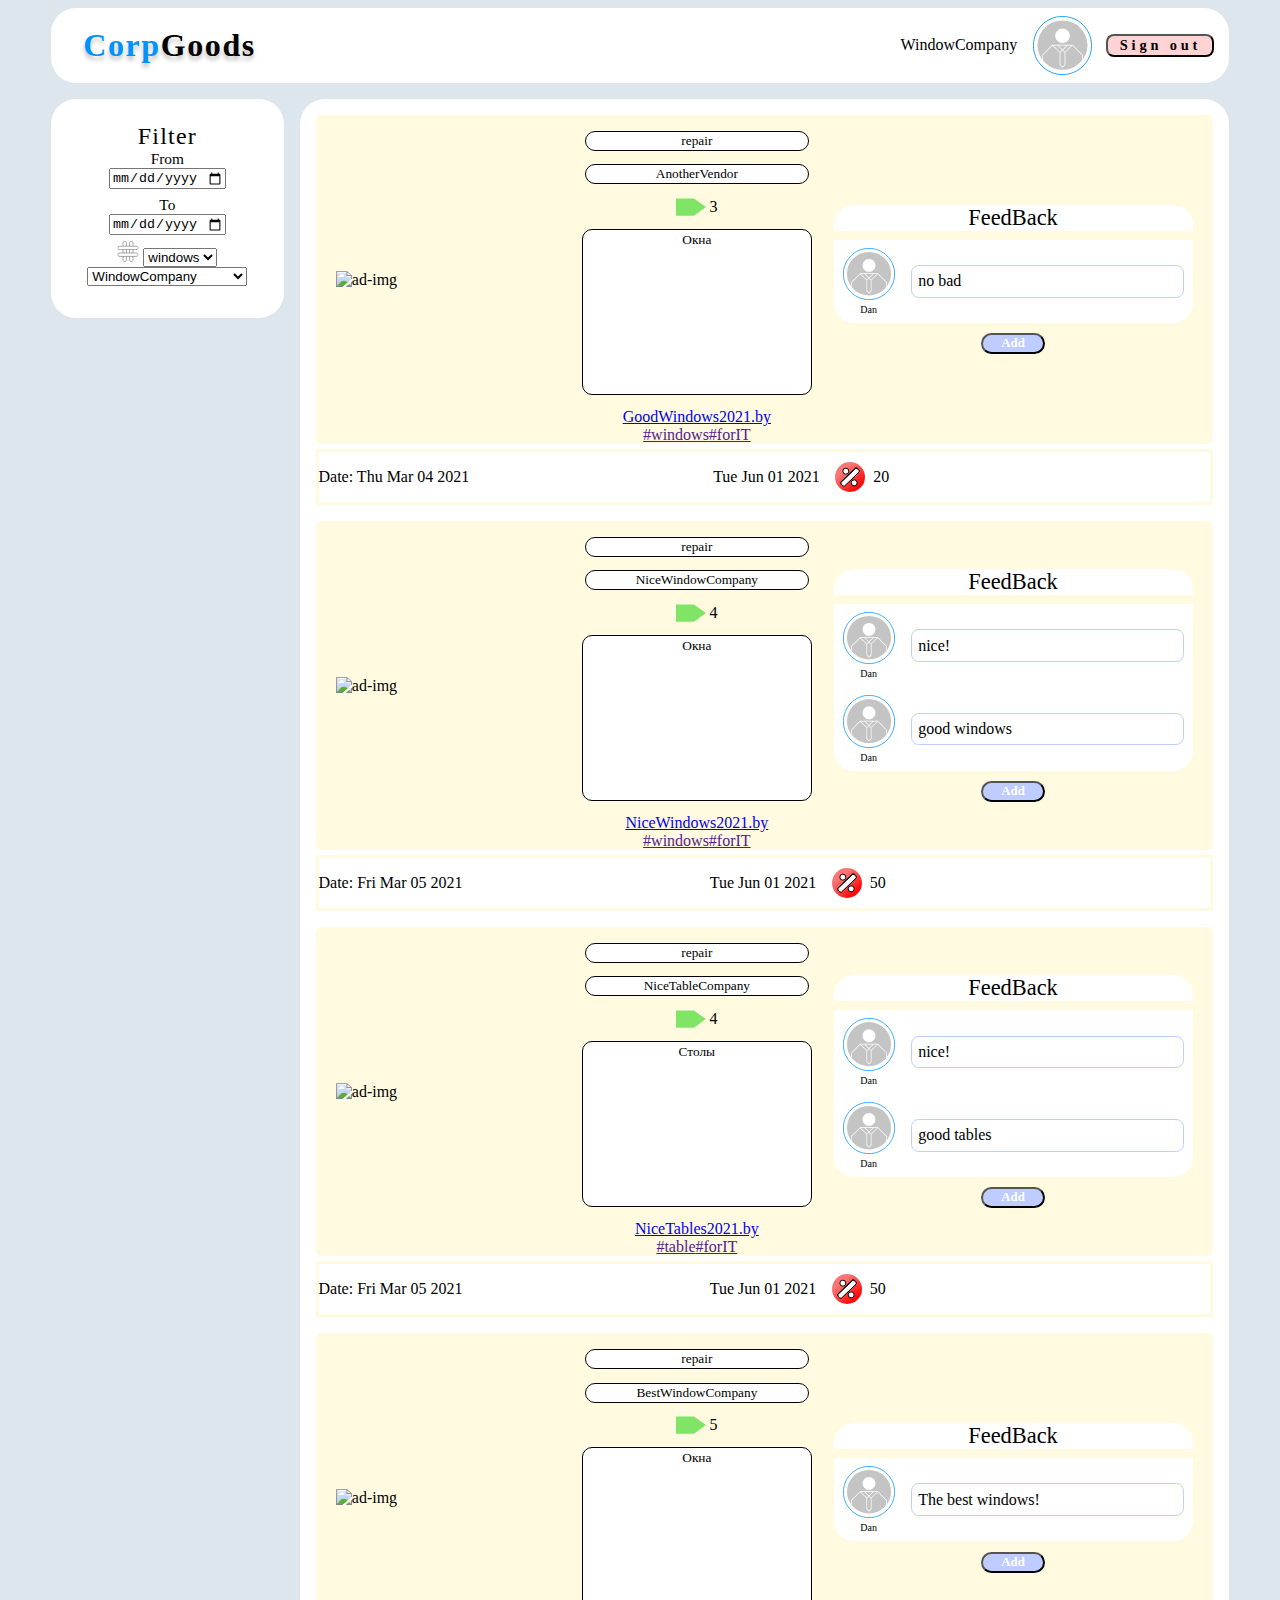
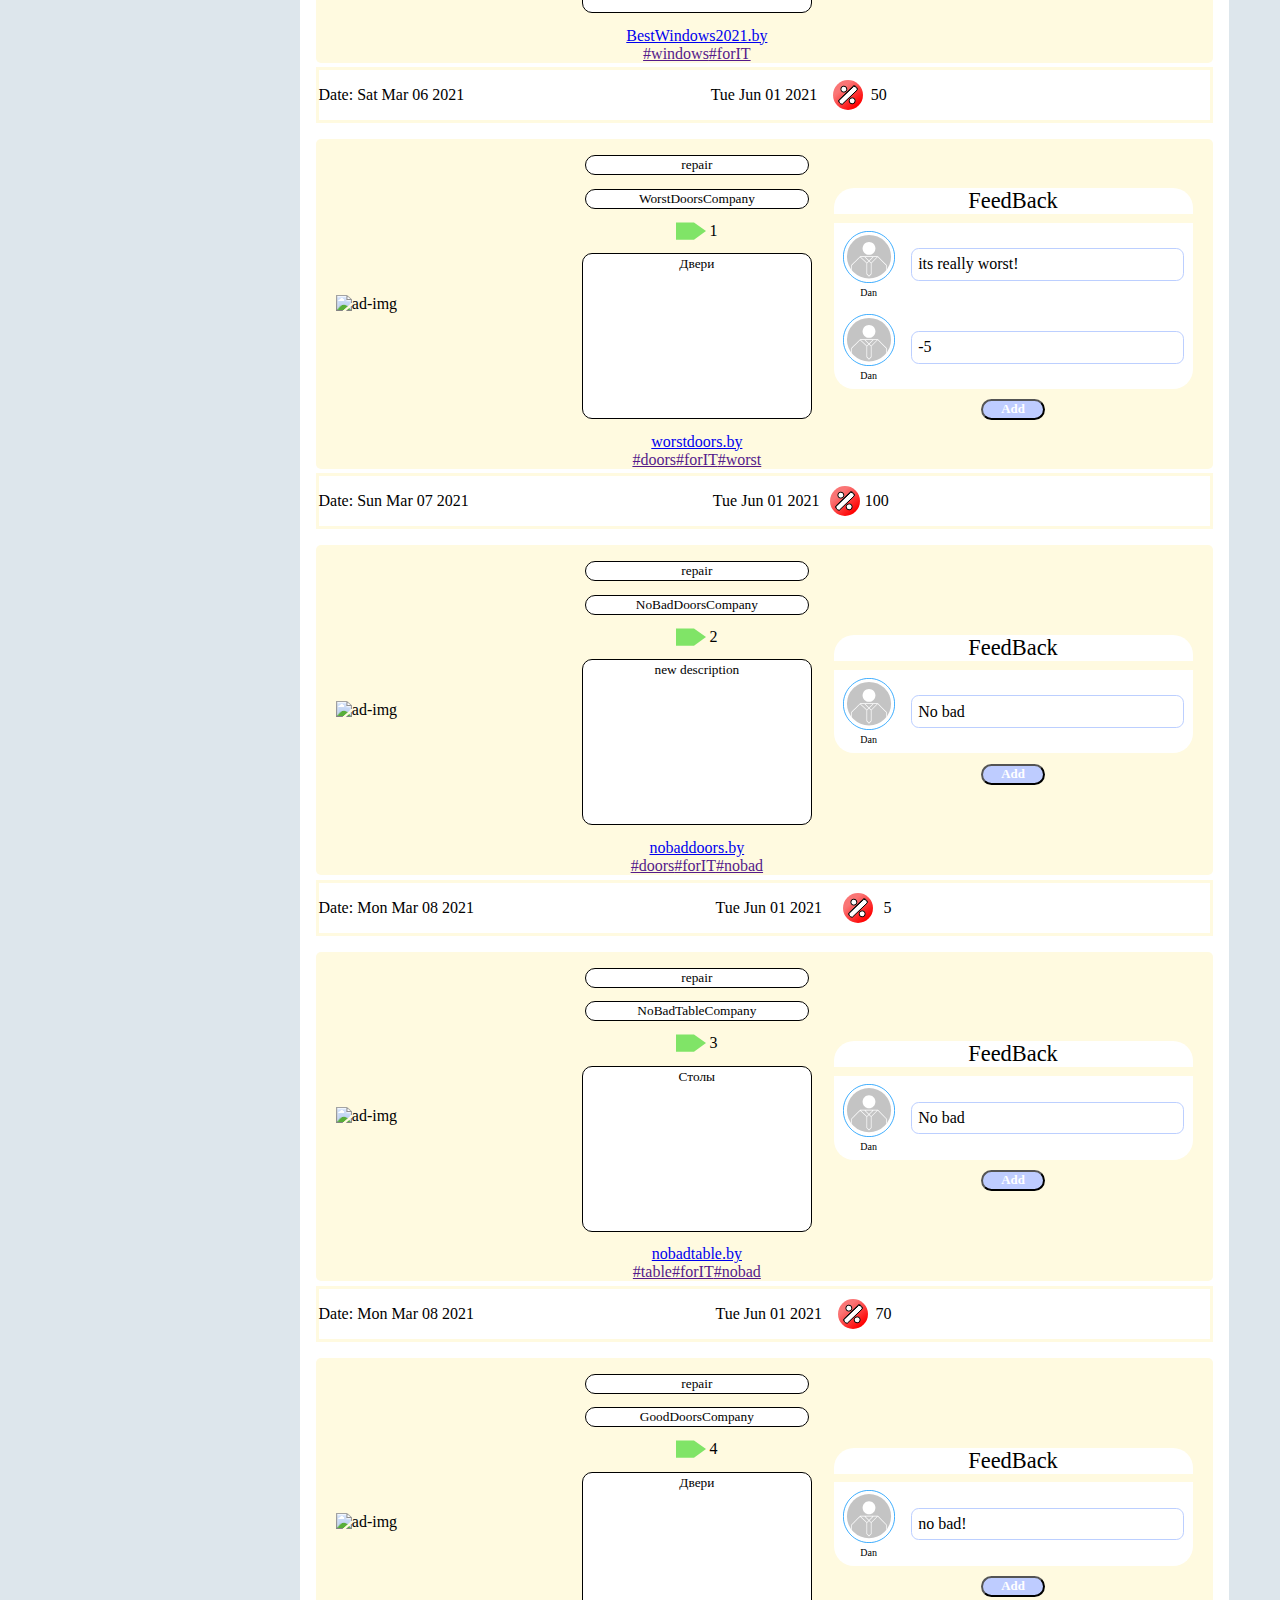
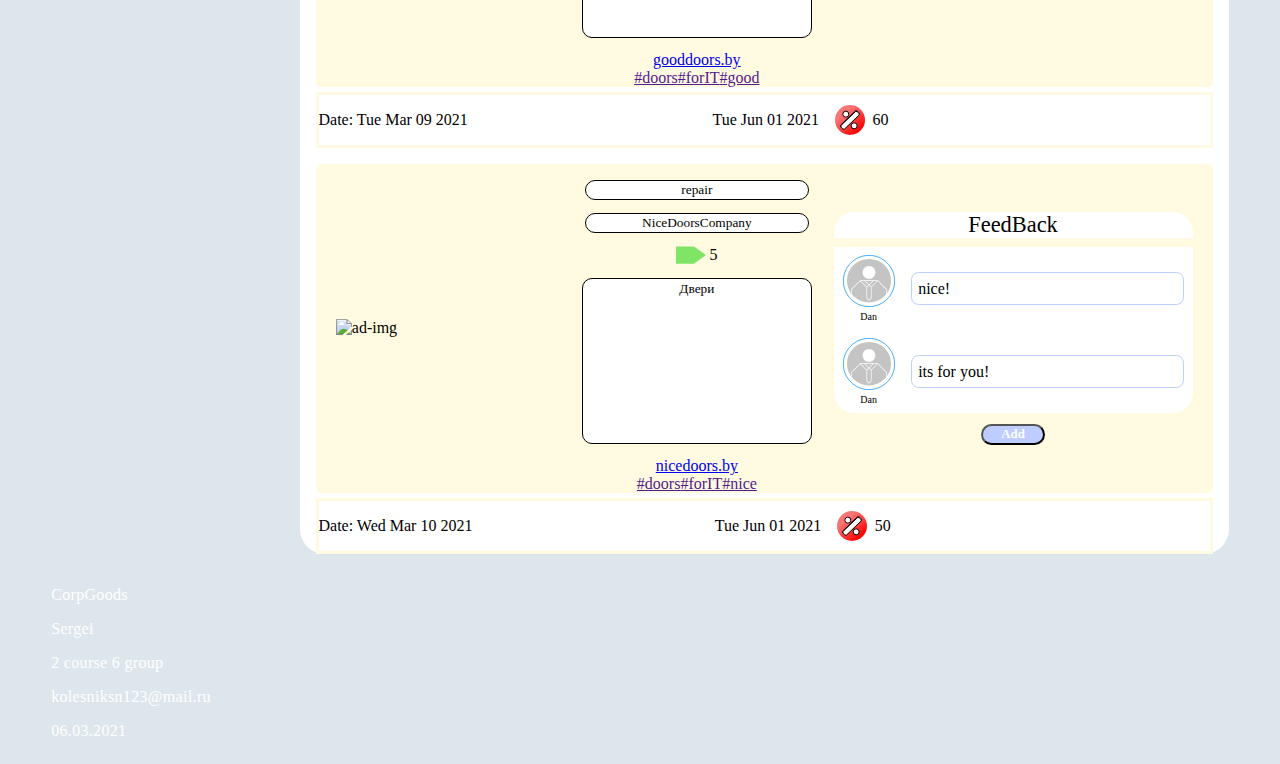
==== commit 0ee442e5: "Merge b2fb65f870df97695d104d8d520d6297b5ddf786 into 4d73528495c30e3b92d7f7373e87a8ba6a47b6ce" ====
--- a/corpGoodsApp/src/main/webapp/index.html
+++ b/corpGoodsApp/src/main/webapp/index.html
@@ -3,14 +3,14 @@
 <head>
 	<title></title>
 	<link rel="stylesheet" href="./resources/css/styles.css">
-	<script src="./resources/js/script.js"></script>
+	<script charset="utf-8" src="./resources/js/script.js" defer></script>
 </head>
 <body>
 	<header>
 		<div class = "site-name"><span>Corp</span>Goods</div>
-		<div class="user-name">Dan</div>
+		<div class="user-name"></div>
 		<img src="./resources/svges/userIcon.svg" alt="user-icon" class = "user-icon">
-		<button class = "sign-button" type="button">Sign out</button>
+		<button class = "sign-button" type="button"></button>
 	</header>
 	<main>
 		<div class = "filter">
@@ -27,283 +27,60 @@
 			</div>
 			<div class="filter-tags">
 				<img src="./resources/svges/tags.svg" alt="tags">
-				<select name="tags">
-					<option selected value="#tags"><a href="">#tags</a></option>
+				<select name="tags" class="select-filter-tags">
 				</select>
 			</div>
 			<div class = "filter-vendor">
-				<select name="vendors">
-					<option selected value="vendor-name">Vendor name</option>
+				<select name="vendors" class="select-filter-vendor">
 				</select>
 			</div>
 		</div>
 		<section class = "tape">
+			<template class = "ad-template">
 			<div class="ad-class">
 				<div class = "ad">
-					<img src="./resources/svges/stackImg.svg" alt="stack-img" class="stack-img">
+					<img src="" alt="ad-img" class="ad-img">
 					<div class="description">
-						<input type="text" clsass="name" value="Name" readonly>
-						<input type="text" class="vendor-name" value = "Vendor name" readonly>
+						<input type="text" class="name"  readonly>
+						<input type="text" class="vendor-name" readonly>
 						<div class="overall-rating">
 							<img src="./resources/svges/rating.svg" alt="rating">
-							<p>5.0</p>
+							<p class = "rating-number"></p>
 						</div>
-						<textarea name="short-description" class="short-description" cols="30" rows="10" readonly>Short description</textarea>
-						<a href="mylink.com">mylink.com</a>
-						<a href="">#tag</a>
+						<textarea name="short-description" class="short-description" cols="30" rows="10" readonly></textarea>
+						<a class = "link" href=""></a>
+						<div class = "hashtags">
+
+						</div>
 					</div>
 					<div class = "feedback">
 						<div class="header-feedback">FeedBack</div>
 						<div class="main-feedback-field">
+							<template class="comment-template">
 							<div class="comment">
 								<figure>
 									<img src="./resources/svges/userIcon.svg" alt="user-icon">
 									<figcaption>Dan</figcaption>
 								</figure>
-								<div class = "comment-text">Great!</div>
+								<div class = "comment-text"></div>
 							</div>
-							<div class="comment">
-								<figure>
-									<img src="./resources/svges/userIcon.svg" alt="user-icon">
-									<figcaption>Dan</figcaption>
-								</figure>
-								<div class = "comment-text">Great!</div>
-							</div>
-							<div class="comment">
-								<figure>
-									<img src="./resources/svges/userIcon.svg" alt="user-icon">
-									<figcaption>Dan</figcaption>
-								</figure>
-								<div class = "comment-text">Great!</div>
-							</div>
-							<button class = "add-comment">Add</button>
+							</template>
 						</div>
+						<button class = "add-comment">Add</button>
 					</div>
 				</div>
 				<div class="ad-info">
-					<p class = "date">Date: <time datetime="28.02.2021"> 28.02.2021</time></p>
+					<p class = "date">Date: <time class="time" datetime=""></time></p>
 					<div class="center-info">
-						<p class = "until">Until: </p>
-						<time datetime="28.02.2022"> 28.02.2022</time>
+						<p class = "until"></p>
+						<time datetime=""></time>
 						<img src="./resources/svges/percent.svg" alt="percent">
-						<p class="percent">80</p>
+						<p class="percent"></p>
 					</div>
 					<button class="edit">Edit</button>
 				</div>
 			</div>
-			<div class="ad-class">
-				<div class = "ad">
-					<img src="./resources/svges/stackImg.svg" alt="stack-img" class="stack-img">
-					<div class="description">
-						<input type="text" clsass="name" value="Name" readonly>
-						<input type="text" class="vendor-name" value = "Vendor name" readonly>
-						<div class="overall-rating">
-							<img src="./resources/svges/rating.svg" alt="rating">
-							<p>5.0</p>
-						</div>
-						<textarea name="short-description" class="short-description" cols="30" rows="10" readonly>Short description</textarea>
-						<a href="mylink.com">mylink.com</a>
-						<a href="">#tag</a>
-					</div>
-					<div class = "feedback">
-						<div class="header-feedback">FeedBack</div>
-						<div class="main-feedback-field">
-							<div class="comment">
-								<figure>
-									<img src="./resources/svges/userIcon.svg" alt="user-icon">
-									<figcaption>Dan</figcaption>
-								</figure>
-								<div class = "comment-text">Great!</div>
-							</div>
-							<div class="comment">
-								<figure>
-									<img src="./resources/svges/userIcon.svg" alt="user-icon">
-									<figcaption>Dan</figcaption>
-								</figure>
-								<div class = "comment-text">Great!</div>
-							</div>
-							<div class="comment">
-								<figure>
-									<img src="./resources/svges/userIcon.svg" alt="user-icon">
-									<figcaption>Dan</figcaption>
-								</figure>
-								<div class = "comment-text">Great!</div>
-							</div>
-							<button class = "add-comment">Add</button>
-						</div>
-					</div>
-				</div>
-				<div class="ad-info">
-					<p class = "date">Date: <time datetime="28.02.2021"> 28.02.2021</time></p>
-					<div class="center-info">
-						<p class = "until">Until: </p>
-						<time datetime="28.02.2022"> 28.02.2022</time>
-						<img src="./resources/svges/percent.svg" alt="percent">
-						<p class="percent">80</p>
-					</div>
-					<button class="edit">Edit</button>
-				</div>
-			</div>
-			<div class="ad-class">
-				<div class = "ad">
-					<img src="./resources/svges/stackImg.svg" alt="stack-img" class="stack-img">
-					<div class="description">
-						<input type="text" clsass="name" value="Name" readonly>
-						<input type="text" class="vendor-name" value = "Vendor name" readonly>
-						<div class="overall-rating">
-							<img src="./resources/svges/rating.svg" alt="rating">
-							<p>5.0</p>
-						</div>
-						<textarea name="short-description" class="short-description" cols="30" rows="10" readonly>Short description</textarea>
-						<a href="mylink.com">mylink.com</a>
-						<a href="">#tag</a>
-					</div>
-					<div class = "feedback">
-						<div class="header-feedback">FeedBack</div>
-						<div class="main-feedback-field">
-							<div class="comment">
-								<figure>
-									<img src="./resources/svges/userIcon.svg" alt="user-icon">
-									<figcaption>Dan</figcaption>
-								</figure>
-								<div class = "comment-text">Great!</div>
-							</div>
-							<div class="comment">
-								<figure>
-									<img src="./resources/svges/userIcon.svg" alt="user-icon">
-									<figcaption>Dan</figcaption>
-								</figure>
-								<div class = "comment-text">Great!</div>
-							</div>
-							<div class="comment">
-								<figure>
-									<img src="./resources/svges/userIcon.svg" alt="user-icon">
-									<figcaption>Dan</figcaption>
-								</figure>
-								<div class = "comment-text">Great!</div>
-							</div>
-							<button class = "add-comment">Add</button>
-						</div>
-					</div>
-				</div>
-				<div class="ad-info">
-					<p class = "date">Date: <time datetime="28.02.2021"> 28.02.2021</time></p>
-					<div class="center-info">
-						<p class = "until">Until: </p>
-						<time datetime="28.02.2022"> 28.02.2022</time>
-						<img src="./resources/svges/percent.svg" alt="percent">
-						<p class="percent">80</p>
-					</div>
-					<button class="edit">Edit</button>
-				</div>
-			</div>
-			<div class="ad-class">
-				<div class = "ad">
-					<img src="./resources/svges/stackImg.svg" alt="stack-img" class="stack-img">
-					<div class="description">
-						<input type="text" clsass="name" value="Name" readonly>
-						<input type="text" class="vendor-name" value = "Vendor name" readonly>
-						<div class="overall-rating">
-							<img src="./resources/svges/rating.svg" alt="rating">
-							<p>5.0</p>
-						</div>
-						<textarea name="short-description" class="short-description" cols="30" rows="10" readonly>Short description</textarea>
-						<a href="mylink.com">mylink.com</a>
-						<a href="">#tag</a>
-					</div>
-					<div class = "feedback">
-						<div class="header-feedback">FeedBack</div>
-						<div class="main-feedback-field">
-							<div class="comment">
-								<figure>
-									<img src="./resources/svges/userIcon.svg" alt="user-icon">
-									<figcaption>Dan</figcaption>
-								</figure>
-								<div class = "comment-text">Great!</div>
-							</div>
-							<div class="comment">
-								<figure>
-									<img src="./resources/svges/userIcon.svg" alt="user-icon">
-									<figcaption>Dan</figcaption>
-								</figure>
-								<div class = "comment-text">Great!</div>
-							</div>
-							<div class="comment">
-								<figure>
-									<img src="./resources/svges/userIcon.svg" alt="user-icon">
-									<figcaption>Dan</figcaption>
-								</figure>
-								<div class = "comment-text">Great!</div>
-							</div>
-							<button class = "add-comment">Add</button>
-						</div>
-					</div>
-				</div>
-				<div class="ad-info">
-					<p class = "date">Date: <time datetime="28.02.2021"> 28.02.2021</time></p>
-					<div class="center-info">
-						<p class = "until">Until: </p>
-						<time datetime="28.02.2022"> 28.02.2022</time>
-						<img src="./resources/svges/percent.svg" alt="percent">
-						<p class="percent">80</p>
-					</div>
-					<button class="edit">Edit</button>
-				</div>
-			</div>
-			<div class="ad-class">
-				<div class = "ad">
-					<img src="./resources/svges/stackImg.svg" alt="stack-img" class="stack-img">
-					<div class="description">
-						<input type="text" clsass="name" value="Name" readonly>
-						<input type="text" class="vendor-name" value = "Vendor name" readonly>
-						<div class="overall-rating">
-							<img src="./resources/svges/rating.svg" alt="rating">
-							<p>5.0</p>
-						</div>
-						<textarea name="short-description" class="short-description" cols="30" rows="10" readonly>Short description</textarea>
-						<a href="mylink.com">mylink.com</a>
-						<a href="">#tag</a>
-					</div>
-					<div class = "feedback">
-						<div class="header-feedback">FeedBack</div>
-						<div class="main-feedback-field">
-							<div class="comment">
-								<figure>
-									<img src="./resources/svges/userIcon.svg" alt="user-icon">
-									<figcaption>Dan</figcaption>
-								</figure>
-								<div class = "comment-text">Great!</div>
-							</div>
-							<div class="comment">
-								<figure>
-									<img src="./resources/svges/userIcon.svg" alt="user-icon">
-									<figcaption>Dan</figcaption>
-								</figure>
-								<div class = "comment-text">Great!</div>
-							</div>
-							<div class="comment">
-								<figure>
-									<img src="./resources/svges/userIcon.svg" alt="user-icon">
-									<figcaption>Dan</figcaption>
-								</figure>
-								<div class = "comment-text">Great!</div>
-							</div>
-							<button class = "add-comment">Add</button>
-						</div>
-					</div>
-				</div>
-				<div class="ad-info">
-					<p class = "date">Date: <time datetime="28.02.2021"> 28.02.2021</time></p>
-					<div class="center-info">
-						<p class = "until">Until: </p>
-						<time datetime="28.02.2022"> 28.02.2022</time>
-						<img src="./resources/svges/percent.svg" alt="percent">
-						<p class="percent">80</p>
-					</div>
-					<button class="edit">Edit</button>
-				</div>
-			</div>
-			<button class = "more-button">More</button>
+		</template>
 		</section>
 	</main>
 	<footer>
--- a/corpGoodsApp/src/main/webapp/resources/css/styles.css
+++ b/corpGoodsApp/src/main/webapp/resources/css/styles.css
@@ -116,7 +116,7 @@
         border-radius: 5px;
     }
         .filter {   
-        height: 19%;
+        height: fit-content;
         display: inline-flex;
         flex-direction: column;
         align-items: center;
@@ -161,6 +161,8 @@
     font-size: 0.8em;
     color: #FFFFFF;
 }
+
+
 .center-info {
     width: 11em;
     display: flex;
@@ -264,7 +266,7 @@
     margin-left: 0.2em;
 }
 
-.stack-img {
+.ad-img {
     width: 25%;
     margin: 1em;
     left:0;
@@ -284,6 +286,7 @@
     flex-direction: column;
     align-items: center;
     flex-wrap: wrap;
+    margin-bottom: 0.65em;
     background-color: #ffffff;
     border-bottom-left-radius: 20px;
     border-bottom-right-radius: 20px;
@@ -316,11 +319,10 @@
     font-size: x-small;
 }
 .add-comment {
+    align-self: center;
     background: #BECCFF;
     width: 5em;
     border-radius: 44.2424px;
-    margin-top: 1em;
-    margin-bottom: 1em;
     font-family: Yu Gothic;
     font-style: normal;
     font-weight: bold;
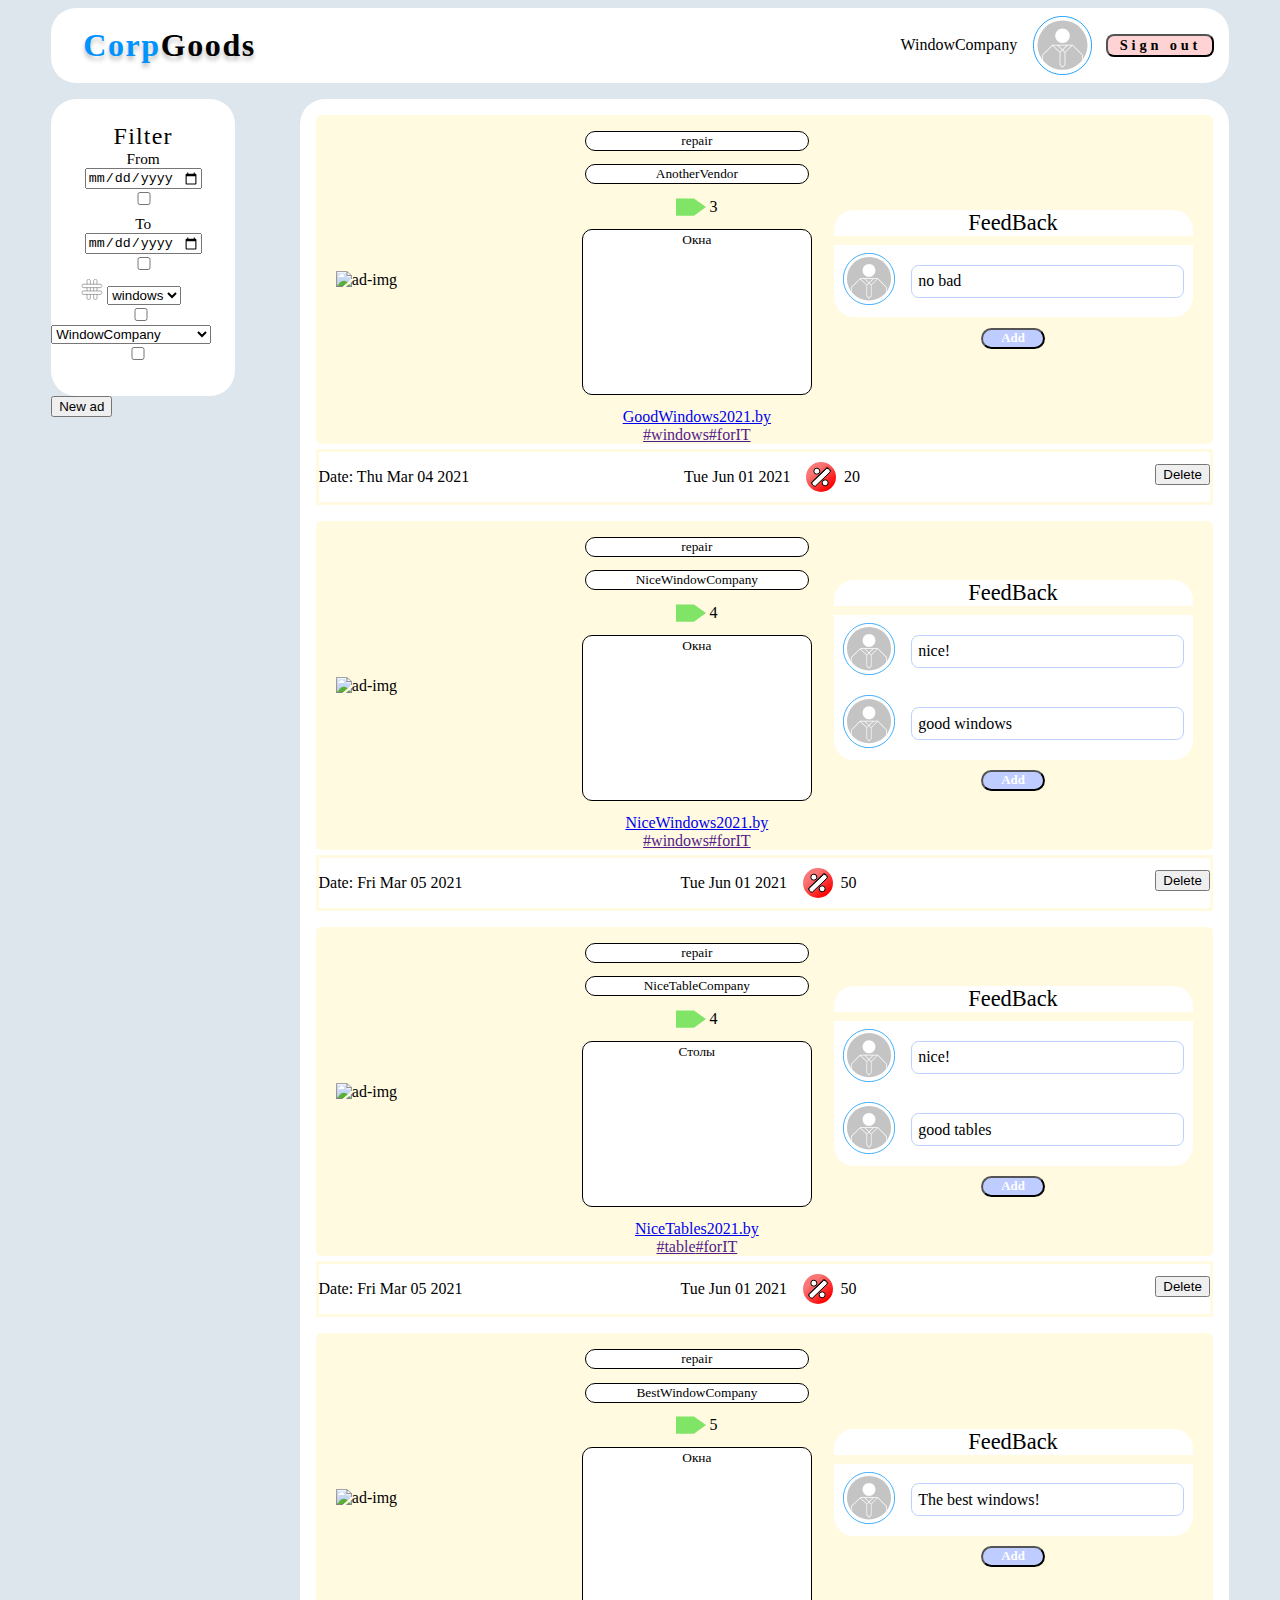
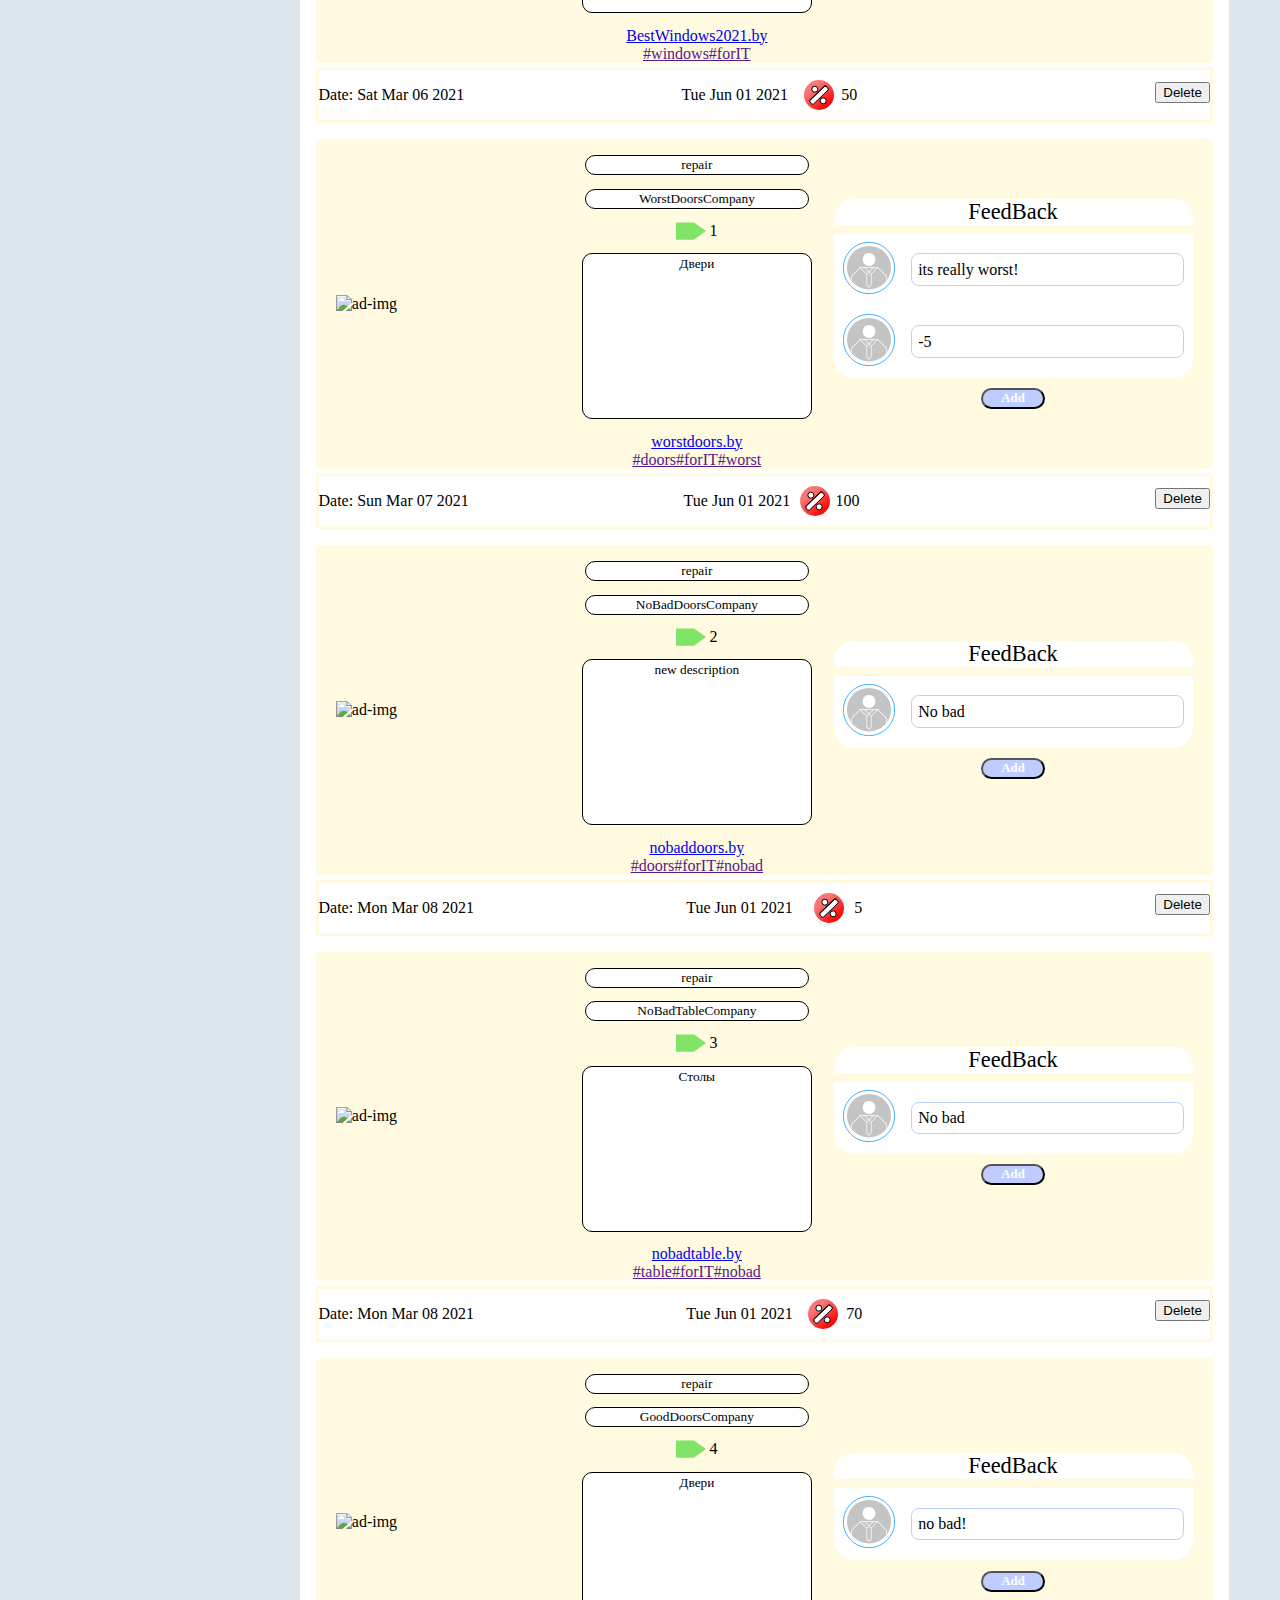
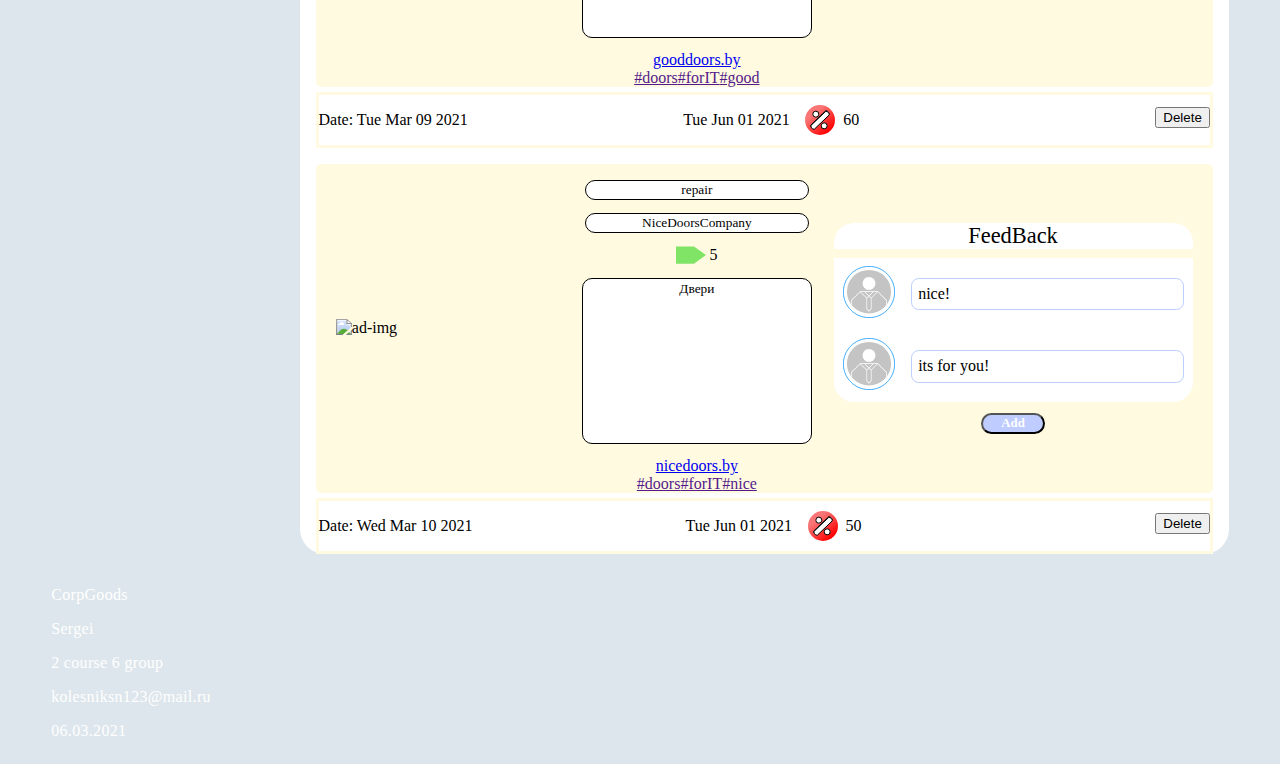
==== commit a5adafdd: "edit index.html" ====
--- a/corpGoodsApp/src/main/webapp/index.html
+++ b/corpGoodsApp/src/main/webapp/index.html
@@ -3,6 +3,9 @@
 <head>
 	<title></title>
 	<link rel="stylesheet" href="./resources/css/styles.css">
+	<script charset="utf-8" src="./resources/js/model.js" defer></script>
+	<script charset="utf-8" src="./resources/js/view.js" defer></script>
+	<script charset="utf-8" src="./resources/js/storage.js" defer></script>
 	<script charset="utf-8" src="./resources/js/script.js" defer></script>
 </head>
 <body>
@@ -12,28 +15,35 @@
 		<img src="./resources/svges/userIcon.svg" alt="user-icon" class = "user-icon">
 		<button class = "sign-button" type="button"></button>
 	</header>
-	<main>
+	<main class="main-page">
+		<div class = "left-container">
 		<div class = "filter">
 			<p class="filter-name">Filter</p>
 			<div class="filter-date">
 				<div class="from-container">
 					<p>From</p>
-					<input type="date">
+					<input class = "input-created-date" type="date">
+					<input type="checkbox" class="checkbox-from">
 				</div>
 				<div class = "to-container">
 					<p>To</p>
-					<input type="date">
+					<input class = "input-until-date" type="date">
+					<input type="checkbox" class="checkbox-to">
 				</div>
 			</div>
 			<div class="filter-tags">
 				<img src="./resources/svges/tags.svg" alt="tags">
 				<select name="tags" class="select-filter-tags">
 				</select>
+				<input type="checkbox" class="checkbox-tags">
 			</div>
 			<div class = "filter-vendor">
 				<select name="vendors" class="select-filter-vendor">
 				</select>
+				<input type="checkbox" class="checkbox-vendor">
 			</div>
+	 	</div>
+		<button class = "new-button">New ad</button>
 		</div>
 		<section class = "tape">
 			<template class = "ad-template">
@@ -60,7 +70,6 @@
 							<div class="comment">
 								<figure>
 									<img src="./resources/svges/userIcon.svg" alt="user-icon">
-									<figcaption>Dan</figcaption>
 								</figure>
 								<div class = "comment-text"></div>
 							</div>
@@ -77,7 +86,10 @@
 						<img src="./resources/svges/percent.svg" alt="percent">
 						<p class="percent"></p>
 					</div>
+					<div class="buttons">
 					<button class="edit">Edit</button>
+					<button class="delete">Delete</button>
+					</div>
 				</div>
 			</div>
 		</template>
